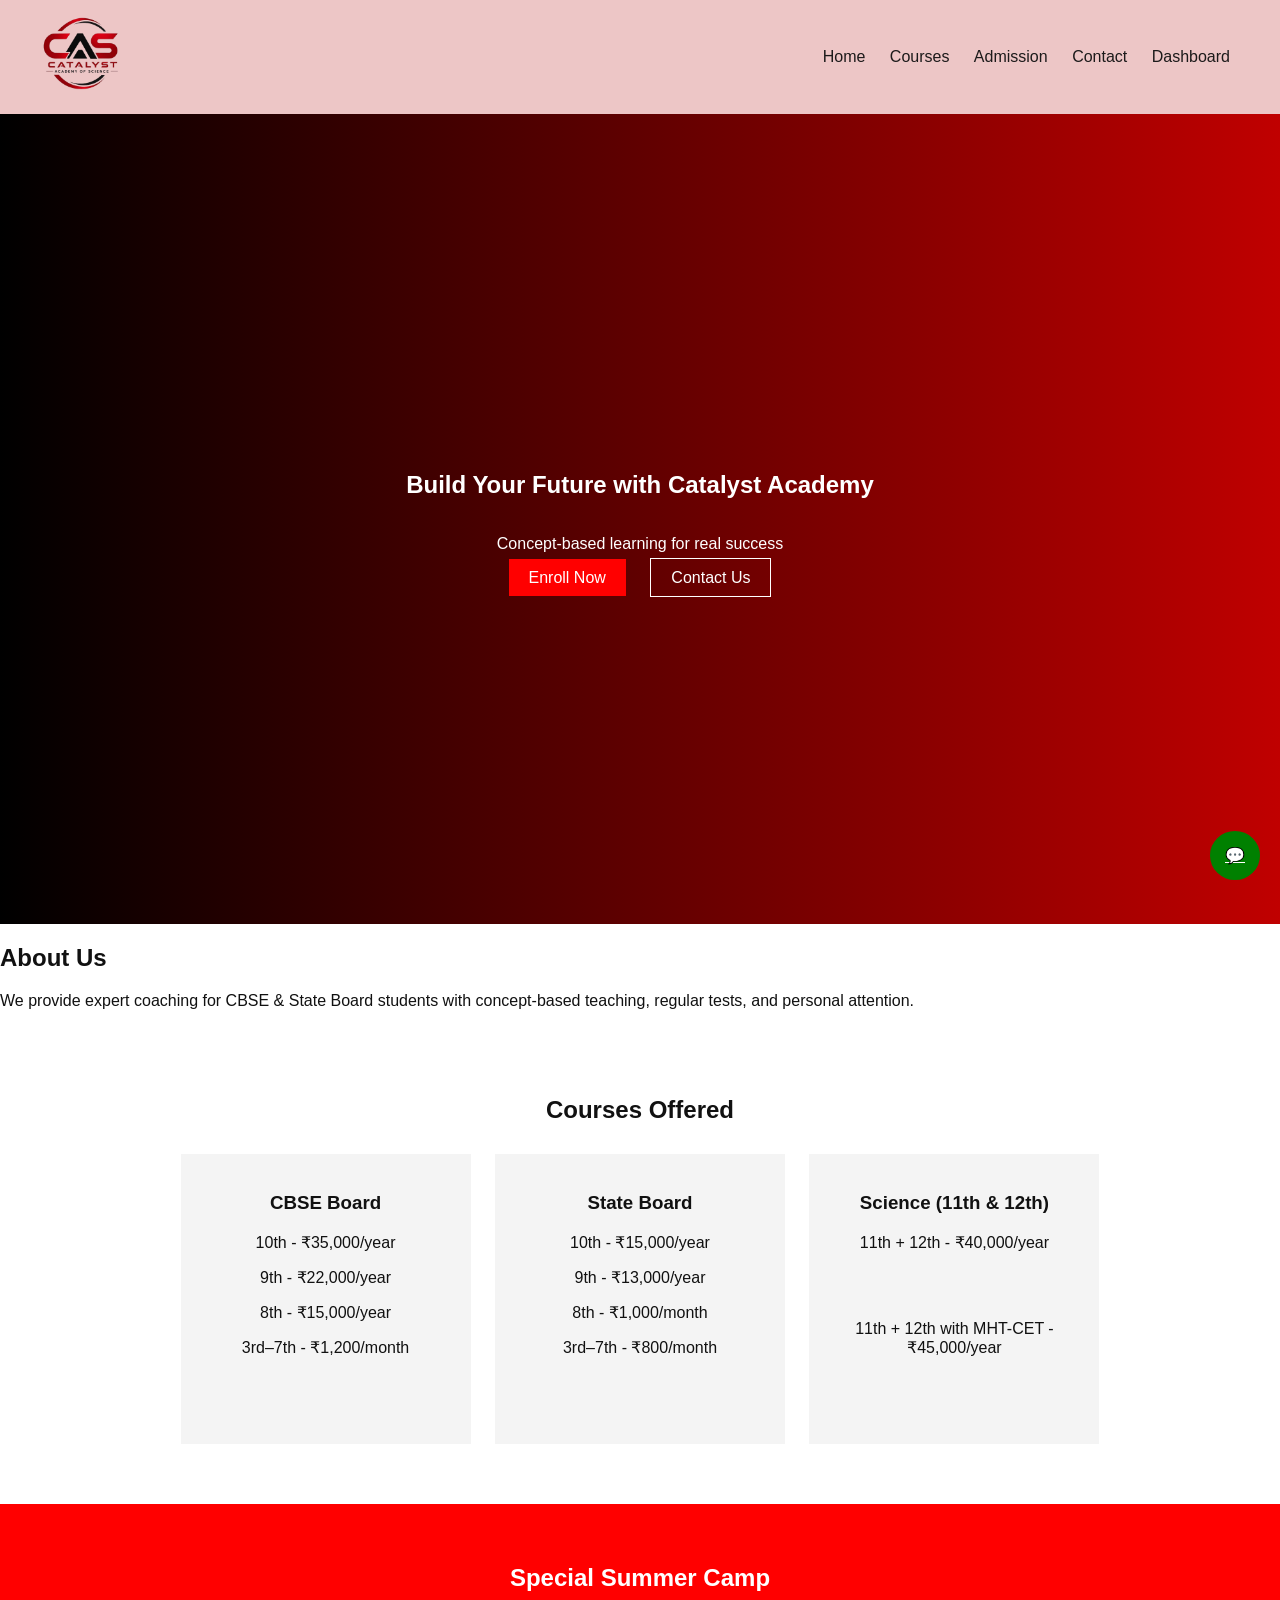
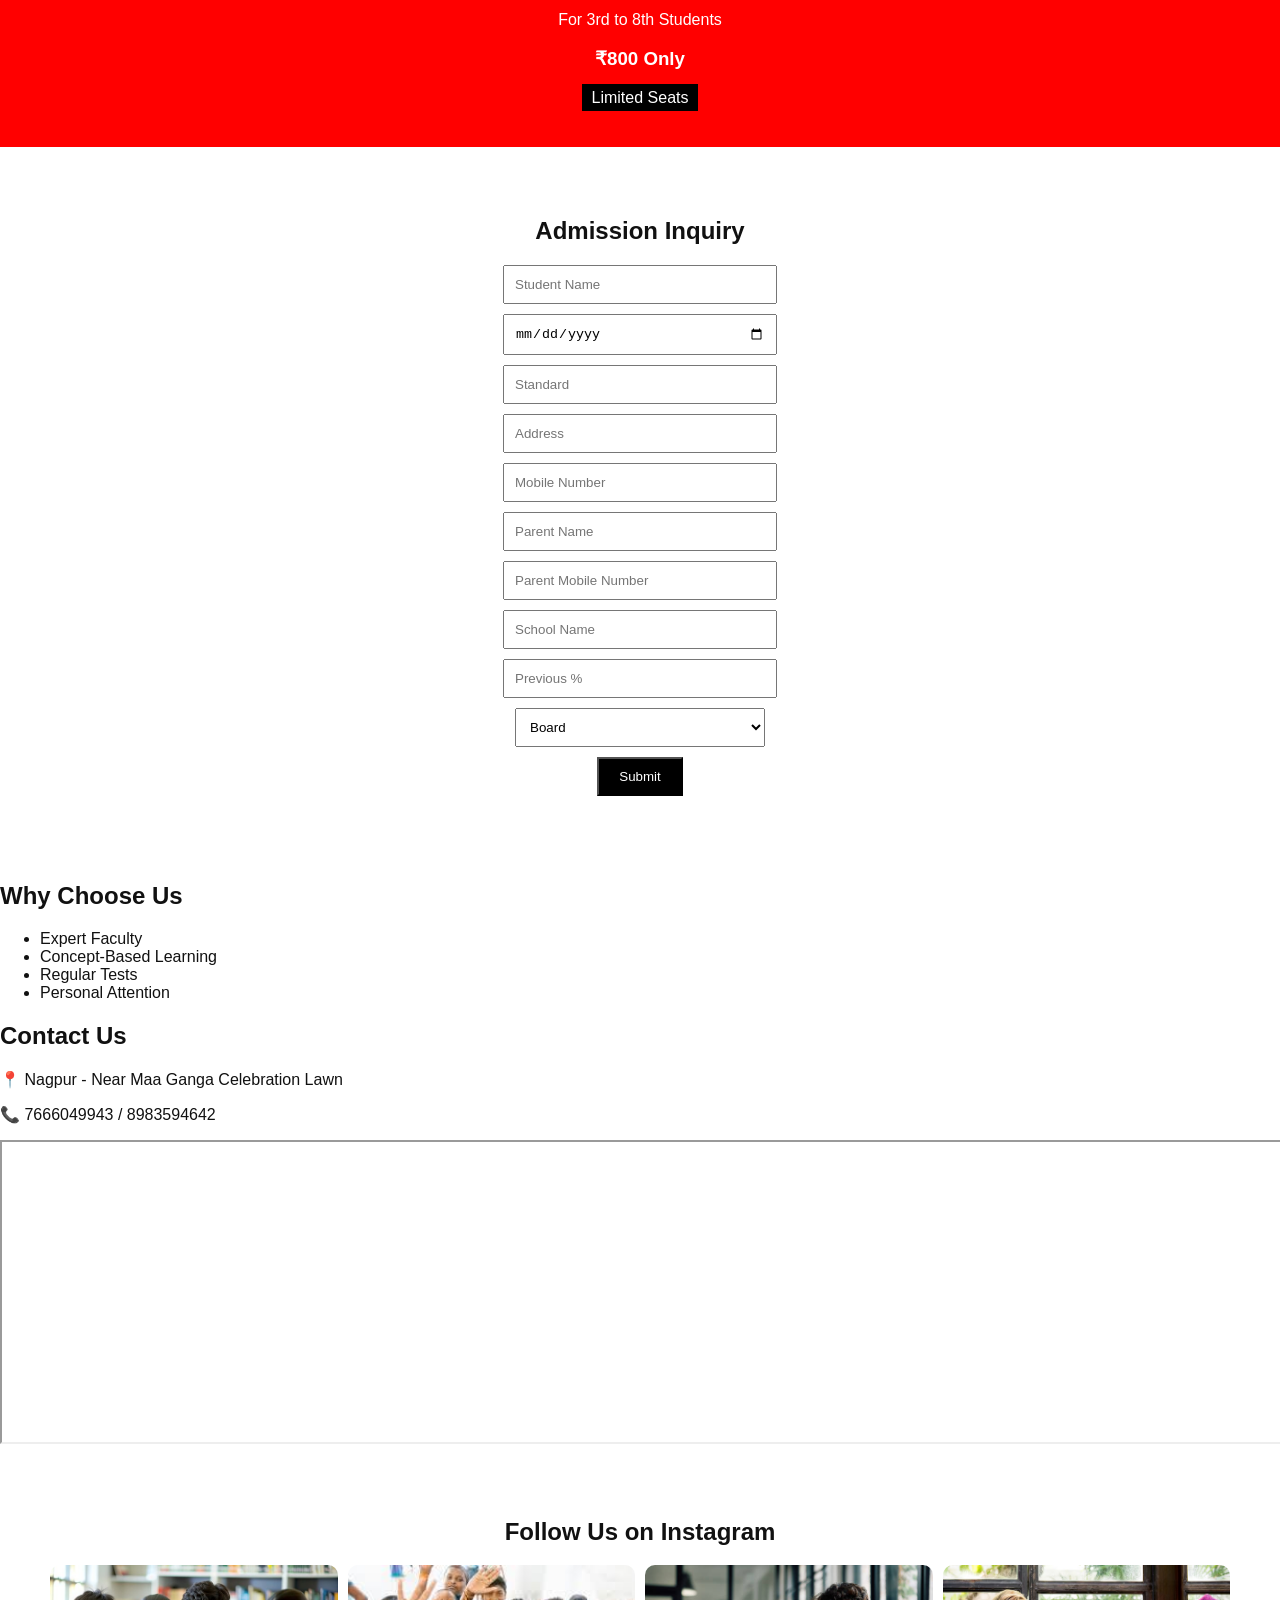
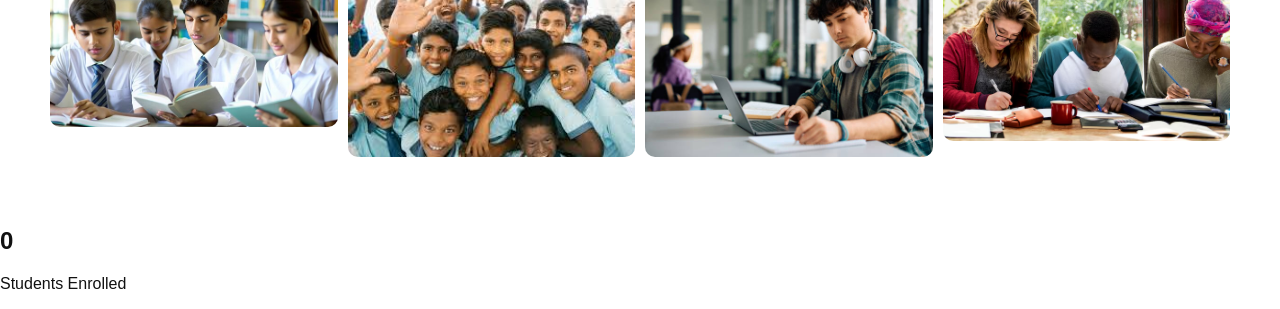
==== index.html @ f888483c "first commit" ====
<!DOCTYPE html>
<html lang="en">
<head>
<meta charset="UTF-8">
<meta name="viewport" content="width=device-width, initial-scale=1.0">
<title>Catalyst Academy of Science</title>

<link rel="stylesheet" href="style.css">

<!-- AOS Animation -->
<link href="https://unpkg.com/aos@2.3.1/dist/aos.css" rel="stylesheet">
<script src="https://cdnjs.cloudflare.com/ajax/libs/gsap/3.12.2/gsap.min.js"></script>
</head>

<body>

<!-- 🔥 NAVBAR -->
<header class="navbar">
  <div class="logo">
    <img src="images/WhatsApp_Image_2026-04-06_at_1.54.15_PM-removebg-preview.png" alt="CAS Logo" width="80px">
  </div>
  <nav>
    <a href="#home">Home</a>
    <a href="#courses">Courses</a>
    <a href="#form">Admission</a>
    <a href="#contact">Contact</a>
    <a href="login.html">Dashboard</a>
  </nav>
</header>

<!-- 🔥 HERO -->
<section id="home" class="hero">
  <h1>Build Your Future with Catalyst Academy</h1>
  <p>Concept-based learning for real success</p>
  <div class="btns">
    <a href="#form" class="btn">Enroll Now</a>
    <a href="#contact" class="btn outline">Contact Us</a>
  </div>
</section>

<!-- 📚 ABOUT -->
<section class="about" data-aos="fade-up">
  <h2>About Us</h2>
  <p>We provide expert coaching for CBSE & State Board students with concept-based teaching, regular tests, and personal attention.</p>
</section>

<!-- 🎓 COURSES -->
<section id="courses" class="courses">
  <h2>Courses Offered</h2>

  <div class="card">
    <h3>CBSE Board</h3>
    <p>10th - ₹35,000/year</p>
    <p>9th - ₹22,000/year</p>
    <p>8th - ₹15,000/year</p>
    <p>3rd–7th - ₹1,200/month</p>
  </div>

  <div class="card">
    <h3>State Board</h3>
    <p>10th - ₹15,000/year</p>
    <p>9th - ₹13,000/year</p>
    <p>8th - ₹1,000/month</p>
    <p>3rd–7th - ₹800/month</p>
  </div>

  <div class="card">
    <h3>Science (11th & 12th)</h3>
    <p>11th + 12th - ₹40,000/year</p>
    <br>
    <br>
    <p>11th + 12th with MHT-CET - ₹45,000/year</p>
  </div>

</section>

<!-- 🌞 SUMMER CAMP -->
<section class="summer">
  <h2>Special Summer Camp</h2>
  <p>For 3rd to 8th Students</p>
  <h3>₹800 Only</h3>
  <span class="badge">Limited Seats</span>
</section>

<!-- 📝 FORM -->
<section id="form" class="form-section">
  <h2>Admission Inquiry</h2>

  <form id="admissionForm">
    <input type="text" placeholder="Student Name" required>
    <input type="date" required>
    <input type="text" placeholder="Standard">
    <input type="text" placeholder="Address">
    <input type="number" placeholder="Mobile Number" required>
    <input type="text" placeholder="Parent Name">
    <input type="number" placeholder="Parent Mobile Number">
    <input type="text" placeholder="School Name">
    <input type="text" placeholder="Previous %">
    
    <select>
      <option>Board</option>
      <option>CBSE</option>
      <option>State</option>
    </select>

    <button type="submit">Submit</button>
  </form>

  <p id="successMsg"></p>
</section>

<!-- ⭐ WHY US -->
<section class="why">
  <h2>Why Choose Us</h2>
  <ul>
    <li>Expert Faculty</li>
    <li>Concept-Based Learning</li>
    <li>Regular Tests</li>
    <li>Personal Attention</li>
  </ul>
</section>

<!-- 📞 CONTACT -->
<section id="contact" class="contact">
  <h2>Contact Us</h2>
  <p>📍 Nagpur - Near Maa Ganga Celebration Lawn</p>
  <p>📞 7666049943 / 8983594642</p>

  <iframe src="https://maps.google.com/maps?q=Nagpur&t=&z=13&ie=UTF8&iwloc=&output=embed"></iframe>
</section>

<!-- WhatsApp Button -->
<a href="https://wa.me/917666049943" class="whatsapp">💬</a>

<script src="script.js"></script>
<script src="https://unpkg.com/aos@2.3.1/dist/aos.js"></script>
<script>AOS.init();</script>

<section class="instagram">
  <h2>Follow Us on Instagram</h2>

  <div class="insta-grid">
    <img src="images/360_F_928531048_45ay4GSNYJuTLIHKtuR255O9ndjsHg5x.jpg" />
    <img src="images/download.jpg" />
    <img src="images/istockphoto-2105091005-612x612.jpg" />
    <img src="images/friends-people-group-teamwork-diversity_53876-31488.avif" />
  </div>
</section>

<h2 class="counter" data-target="500">0</h2>
<p>Students Enrolled</p>

</body>
</html>
---- style.css ----
body {
  margin: 0;
  font-family: Arial;
  background: #fff;
  color: #111;
}

.navbar {
  display: flex;
  justify-content: space-between;
  padding: 15px 40px;
  background: #edc6c6;
  color: white;
  position: sticky;
  top: 0;
  align-items: center;
}

.navbar a {
  color: rgb(28, 26, 26);
  margin: 0 10px;
  text-decoration: none;
}

.hero {
  height: 90vh;
  background: linear-gradient(to right, #000, #c00000);
  color: white;
  display: flex;
  flex-direction: column;
  justify-content: center;
  align-items: center;
}

.btn {
  background: red;
  padding: 10px 20px;
  color: white;
  margin: 10px;
  text-decoration: none;
}

.btn.outline {
  border: 1px solid white;
  background: transparent;
}

.courses {
  padding: 50px;
  text-align: center;
}

.card {
  background: #f4f4f4;
  padding: 20px;
  margin: 10px;
  display: inline-block;
  width: 250px;
  height: 250px;
}
.card:hover {
    background-color: #f93a3a;
}

.summer {
  background: red;
  color: white;
  text-align: center;
  padding: 40px;
}

.badge {
  background: black;
  padding: 5px 10px;
}

.form-section {
  padding: 50px;
  text-align: center;
}

form input, select {
  display: block;
  margin: 10px auto;
  padding: 10px;
  width: 250px;
}

button {
  background: black;
  color: white;
  padding: 10px 20px;
}

.contact iframe {
  width: 100%;
  height: 300px;
}

.whatsapp {
  position: fixed;
  bottom: 20px;
  right: 20px;
  background: green;
  padding: 15px;
  color: white;
  border-radius: 50%;
}



/* Dashboard */

.dashboard {
  padding: 40px;
  text-align: center;
}

.dash-cards {
  display: flex;
  justify-content: center;
  gap: 20px;
}

.dash-cards .card {
  background: #111;
  color: white;
  padding: 20px;
  border-radius: 10px;
}


.instagram {
  padding: 50px;
  text-align: center;
}

.insta-grid {
  display: grid;
  grid-template-columns: repeat(auto-fit, minmax(150px, 1fr));
  gap: 10px;
}

.insta-grid img {
  width: 100%;
  border-radius: 10px;
  transition: 0.3s;
}

.insta-grid img:hover {
  transform: scale(1.05);
}









/* Login Page */
.login-box {
  width: 300px;
  margin: 100px auto;
  padding: 30px;
  background: #111;
  color: white;
  text-align: center;
  border-radius: 10px;
}

.login-box input {
  width: 90%;
  margin: 10px 0;
  padding: 10px;
}

.login-box button {
  background: red;
  color: white;
  padding: 10px;
  border: none;
  width: 100%;
}
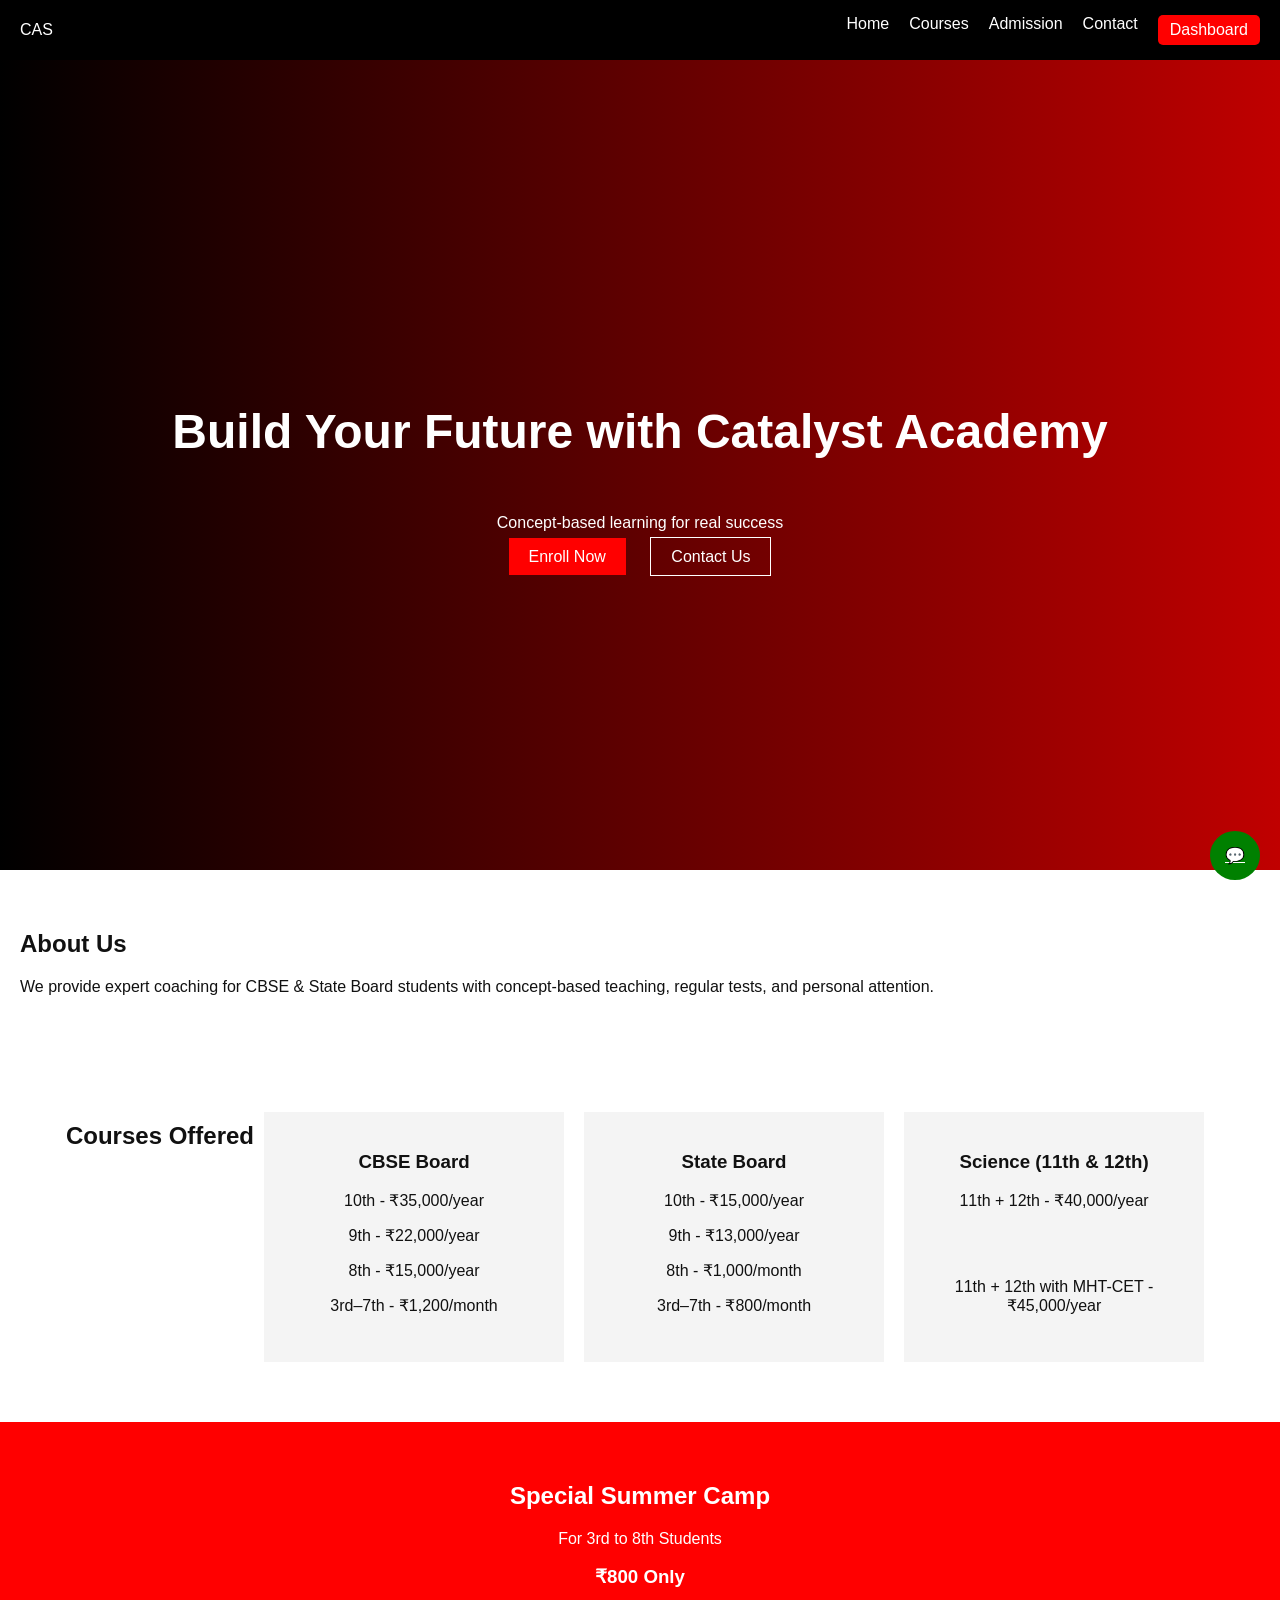
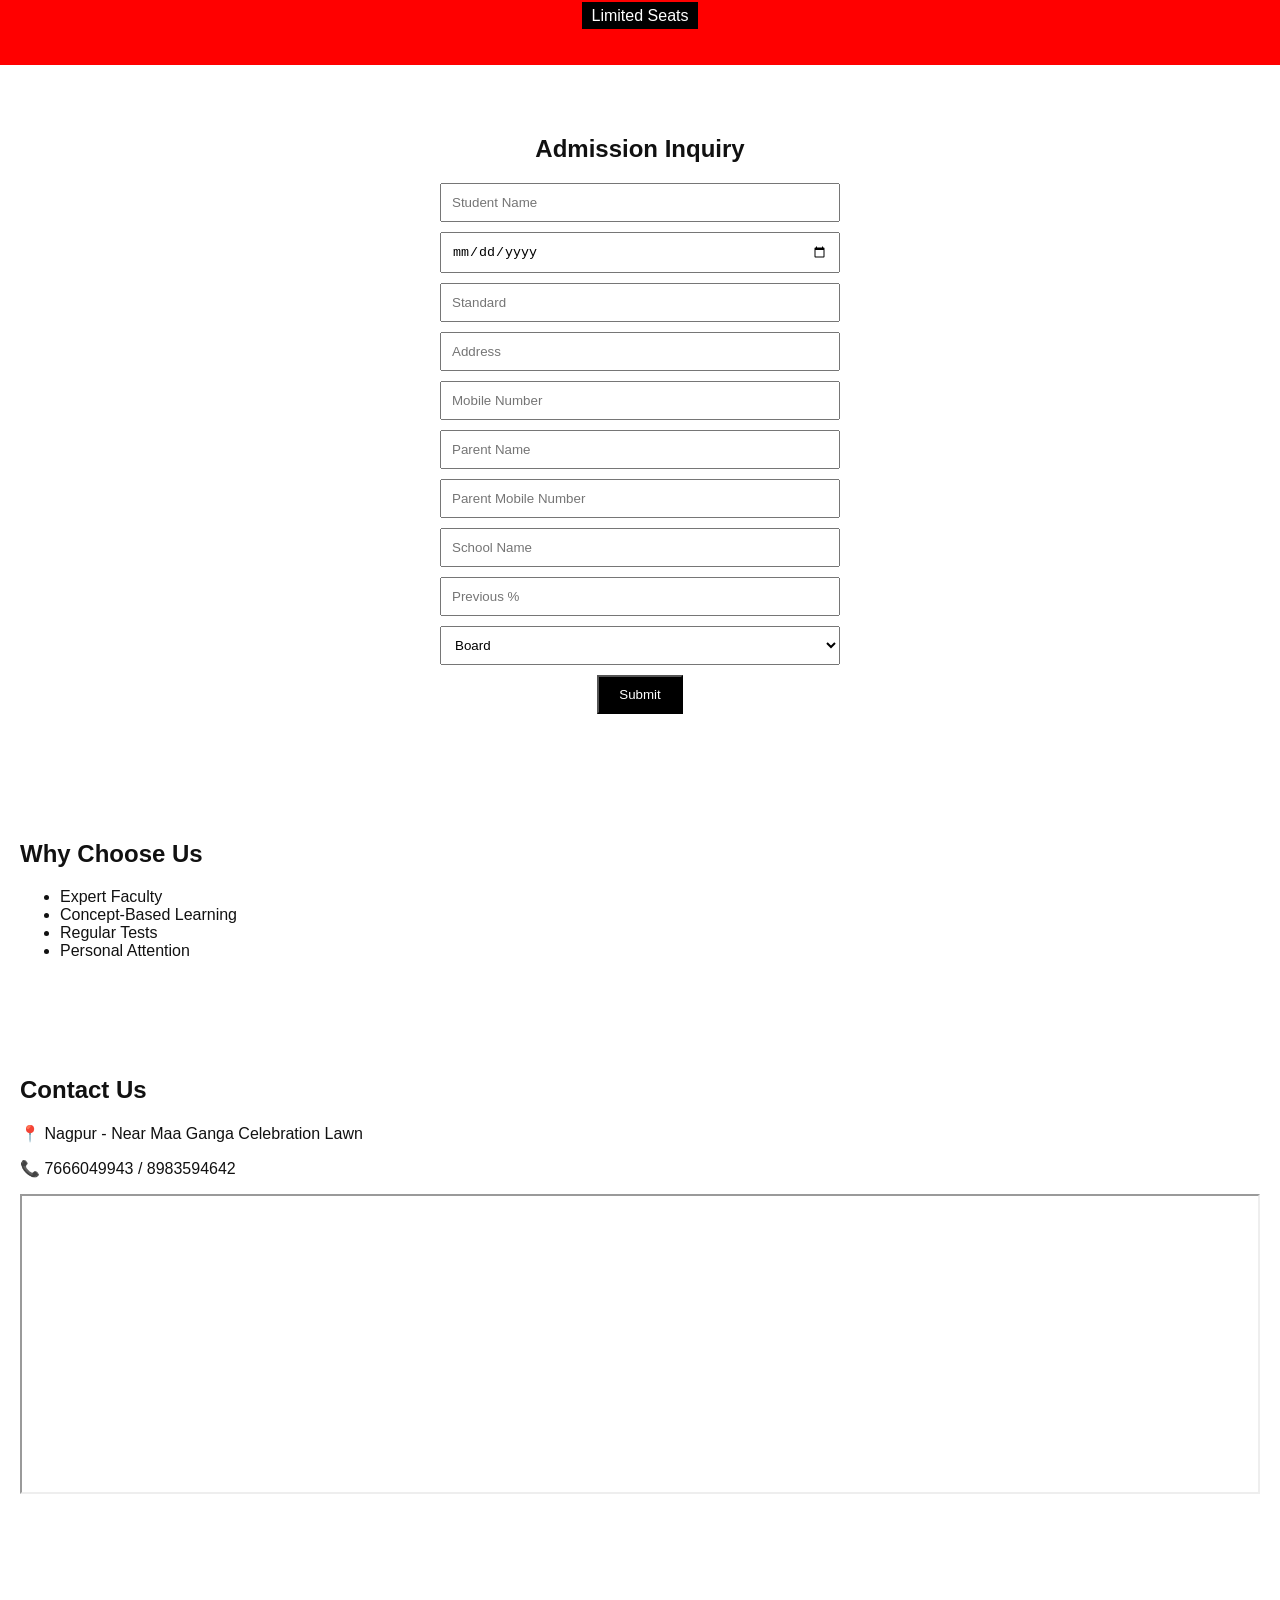
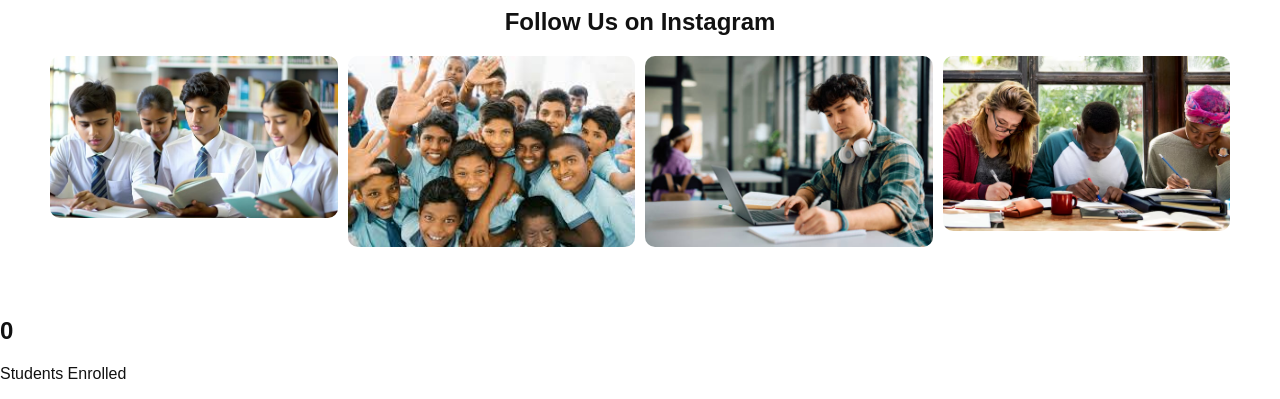
==== commit 4cc2eb55: "second commit" ====
--- a/index.html
+++ b/index.html
@@ -16,15 +16,16 @@
 
 <!-- 🔥 NAVBAR -->
 <header class="navbar">
-  <div class="logo">
-    <img src="images/WhatsApp_Image_2026-04-06_at_1.54.15_PM-removebg-preview.png" alt="CAS Logo" width="80px">
-  </div>
-  <nav>
+  <div class="logo">CAS</div>
+
+  <div class="menu-toggle" onclick="toggleMenu()">☰</div>
+
+  <nav id="navMenu">
     <a href="#home">Home</a>
     <a href="#courses">Courses</a>
     <a href="#form">Admission</a>
     <a href="#contact">Contact</a>
-    <a href="login.html">Dashboard</a>
+    <a href="login.html" class="dashboard-btn">Dashboard</a>
   </nav>
 </header>
 
--- a/style.css
+++ b/style.css
@@ -8,18 +8,63 @@
 .navbar {
   display: flex;
   justify-content: space-between;
-  padding: 15px 40px;
-  background: #edc6c6;
+  align-items: center;
+  padding: 15px 20px;
+  background: #000;
   color: white;
   position: sticky;
   top: 0;
-  align-items: center;
+  z-index: 1000;
+}
+
+.navbar nav {
+  display: flex;
+  gap: 20px;
 }
 
 .navbar a {
-  color: rgb(28, 26, 26);
-  margin: 0 10px;
+  color: white;
   text-decoration: none;
+}
+
+.dashboard-btn {
+  background: red;
+  padding: 6px 12px;
+  border-radius: 5px;
+}
+
+/* Hamburger hidden on desktop */
+.menu-toggle {
+  display: none;
+  font-size: 24px;
+  cursor: pointer;
+}
+
+/* 📱 MOBILE VIEW */
+@media (max-width: 768px) {
+
+  .menu-toggle {
+    display: block;
+  }
+
+  .navbar nav {
+    position: absolute;
+    top: 60px;
+    right: 0;
+    background: black;
+    flex-direction: column;
+    width: 200px;
+    display: none;
+    padding: 20px;
+  }
+
+  .navbar nav a {
+    margin: 10px 0;
+  }
+
+  .navbar nav.active {
+    display: flex;
+  }
 }
 
 .hero {
@@ -182,4 +227,66 @@
   padding: 10px;
   border: none;
   width: 100%;
+}
+
+
+/* Responsive Website */
+/* Universal Fix */
+* {
+  box-sizing: border-box;
+}
+
+img {
+  max-width: 100%;
+}
+
+/* HERO */
+.hero h1 {
+  font-size: 3rem;
+  text-align: center;
+}
+
+@media (max-width: 768px){
+  .hero h1 {
+    font-size: 1.8rem;
+  }
+
+  .hero p {
+    font-size: 1rem;
+  }
+}
+
+/* COURSES */
+.courses {
+  display: flex;
+  flex-wrap: wrap;
+  justify-content: center;
+}
+
+.card {
+  width: 300px;
+}
+
+@media (max-width: 768px){
+  .card {
+    width: 90%;
+  }
+}
+
+/* FORM */
+form input, select {
+  width: 90%;
+  max-width: 400px;
+}
+
+
+
+body {
+  margin: 0;
+  font-family: Arial;
+}
+
+/* Add spacing for mobile */
+section {
+  padding: 40px 20px;
 }
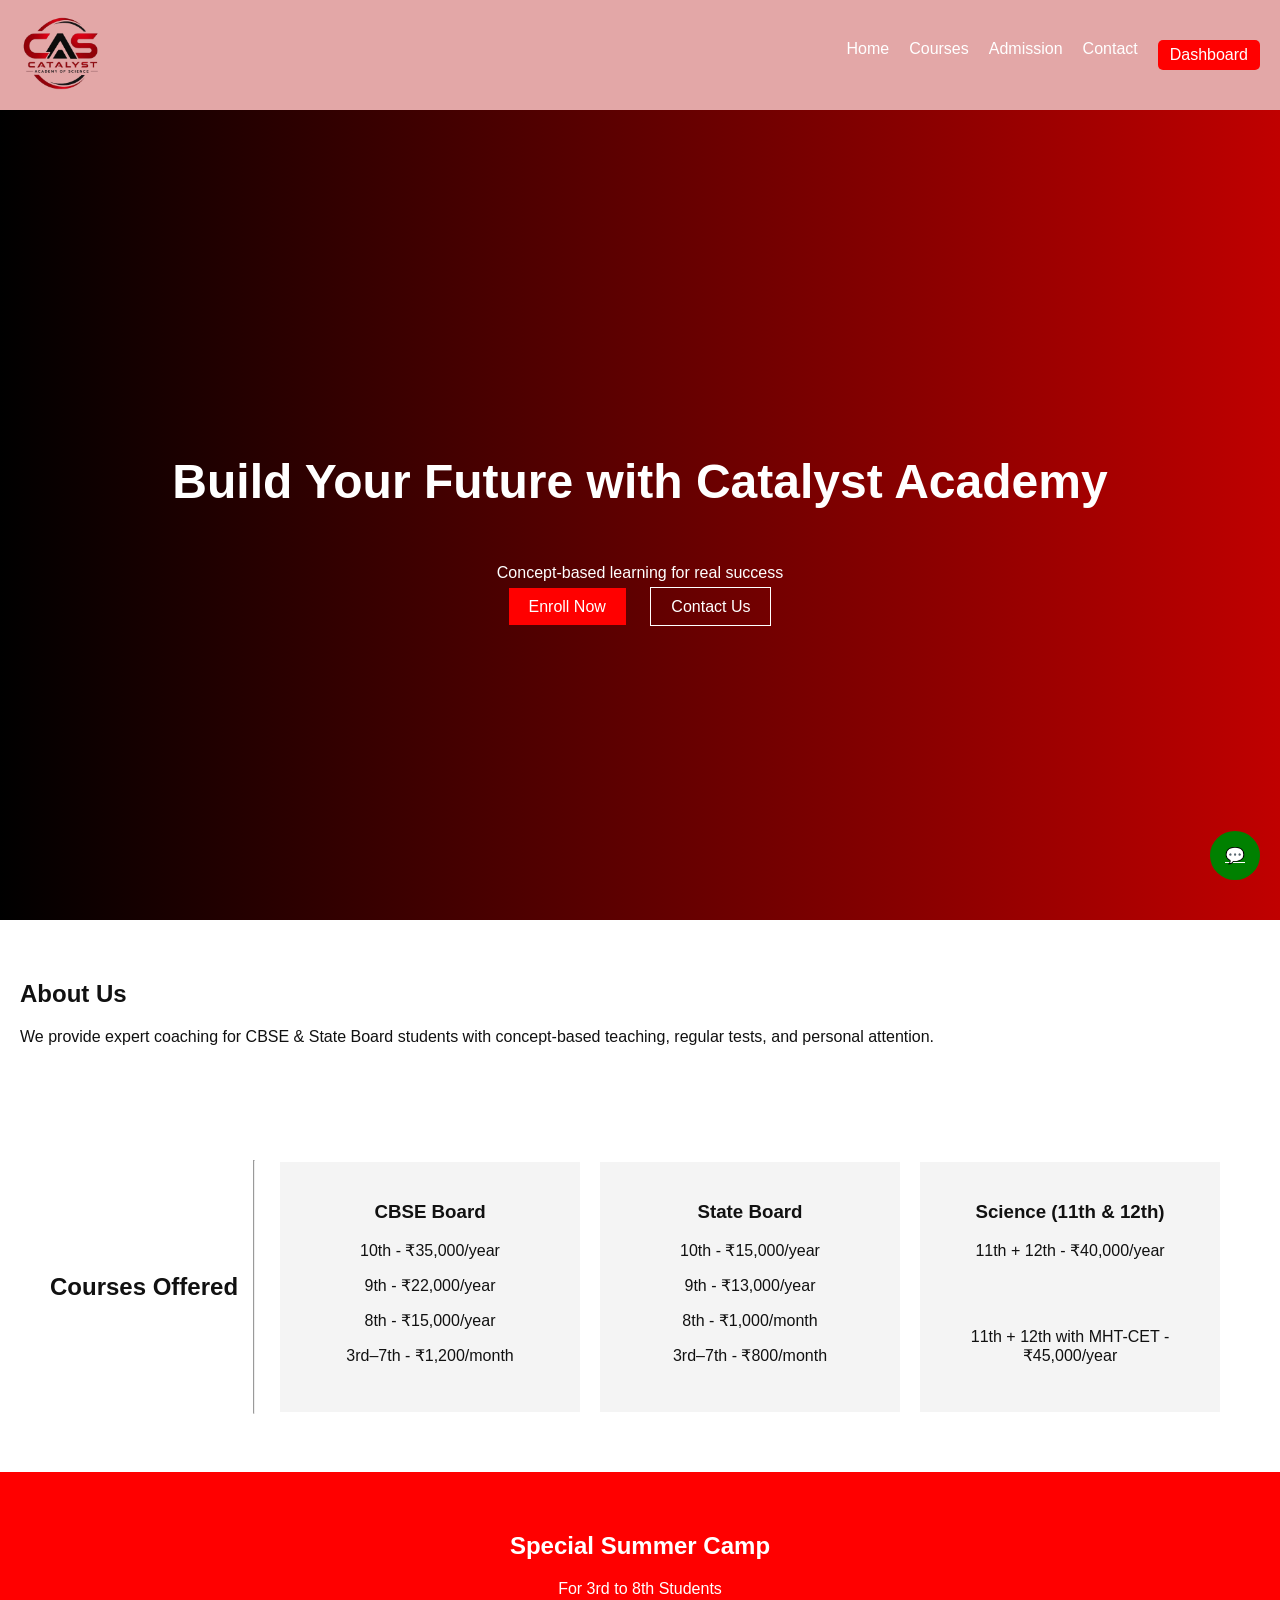
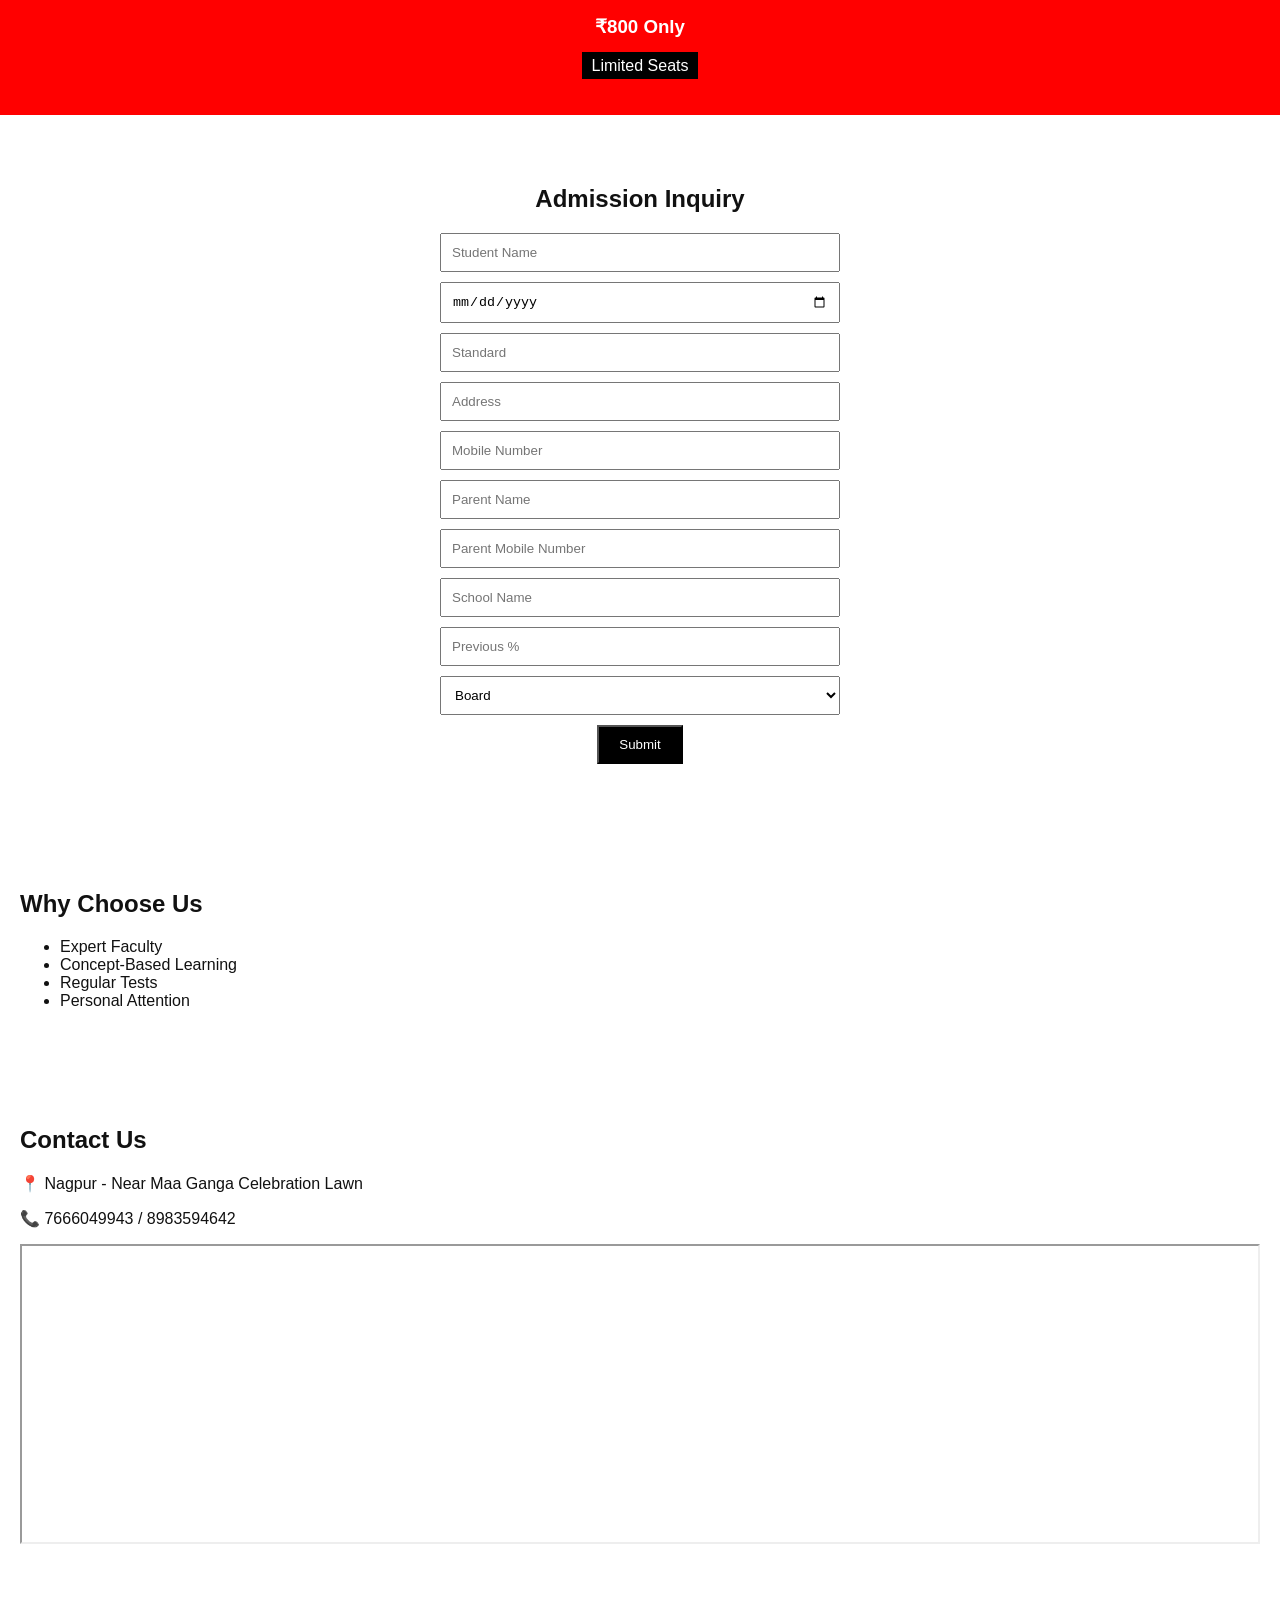
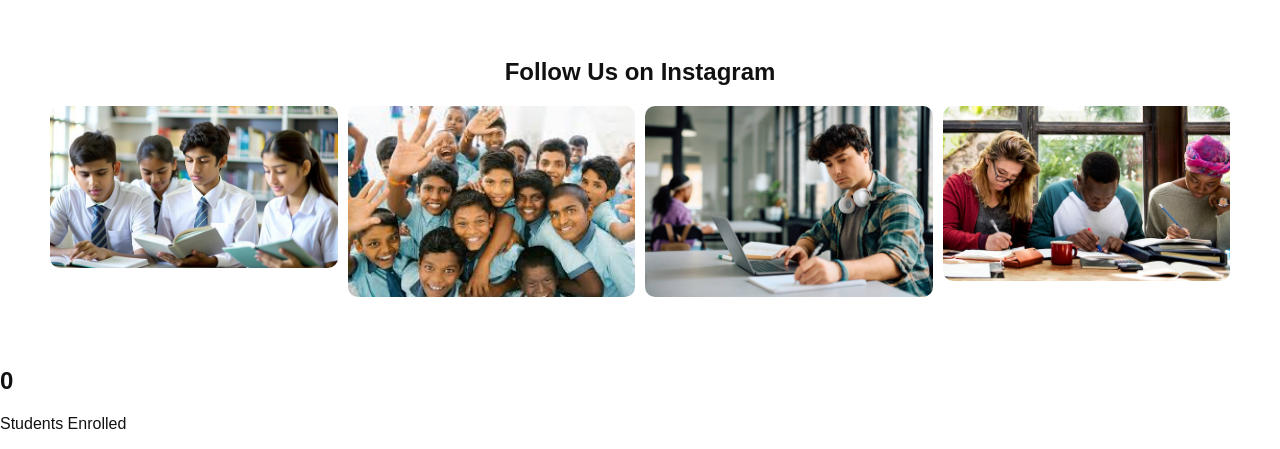
==== commit 815f291a: "third commit" ====
--- a/index.html
+++ b/index.html
@@ -16,8 +16,10 @@
 
 <!-- 🔥 NAVBAR -->
 <header class="navbar">
-  <div class="logo">CAS</div>
-
+  <div class="logo">
+  <img src="images/WhatsApp_Image_2026-04-06_at_1.54.15_PM-removebg-preview.png" alt="Catalyst Academy Logo" width="80px">
+  <!-- <span>CAS</span> -->
+</div>
   <div class="menu-toggle" onclick="toggleMenu()">☰</div>
 
   <nav id="navMenu">
@@ -47,8 +49,7 @@
 
 <!-- 🎓 COURSES -->
 <section id="courses" class="courses">
-  <h2>Courses Offered</h2>
-
+  <h2 style="align-content: center;">Courses Offered</h2><hr>
   <div class="card">
     <h3>CBSE Board</h3>
     <p>10th - ₹35,000/year</p>
--- a/style.css
+++ b/style.css
@@ -10,7 +10,7 @@
   justify-content: space-between;
   align-items: center;
   padding: 15px 20px;
-  background: #000;
+  background: #e3a7a7;
   color: white;
   position: sticky;
   top: 0;
@@ -31,6 +31,31 @@
   background: red;
   padding: 6px 12px;
   border-radius: 5px;
+}
+
+/* LOGO Section */
+.logo {
+  display: flex;
+  align-items: left;
+  gap: 10px;
+}
+
+.logo img {
+  height: 80px;
+  width: auto;
+  object-fit: contain;
+}
+
+
+/* 📱 Mobile */
+@media (max-width: 768px) {
+  .logo img {
+    height: 30px;
+  }
+
+  .logo span {
+    font-size: 16px;
+  }
 }
 
 /* Hamburger hidden on desktop */
@@ -84,10 +109,16 @@
   margin: 10px;
   text-decoration: none;
 }
+.btn:hover{
+  background: rgb(243, 111, 111);
+}
 
 .btn.outline {
   border: 1px solid white;
   background: transparent;
+}
+.btn.outline:hover{
+  background: rgb(193, 122, 122);
 }
 
 .courses {
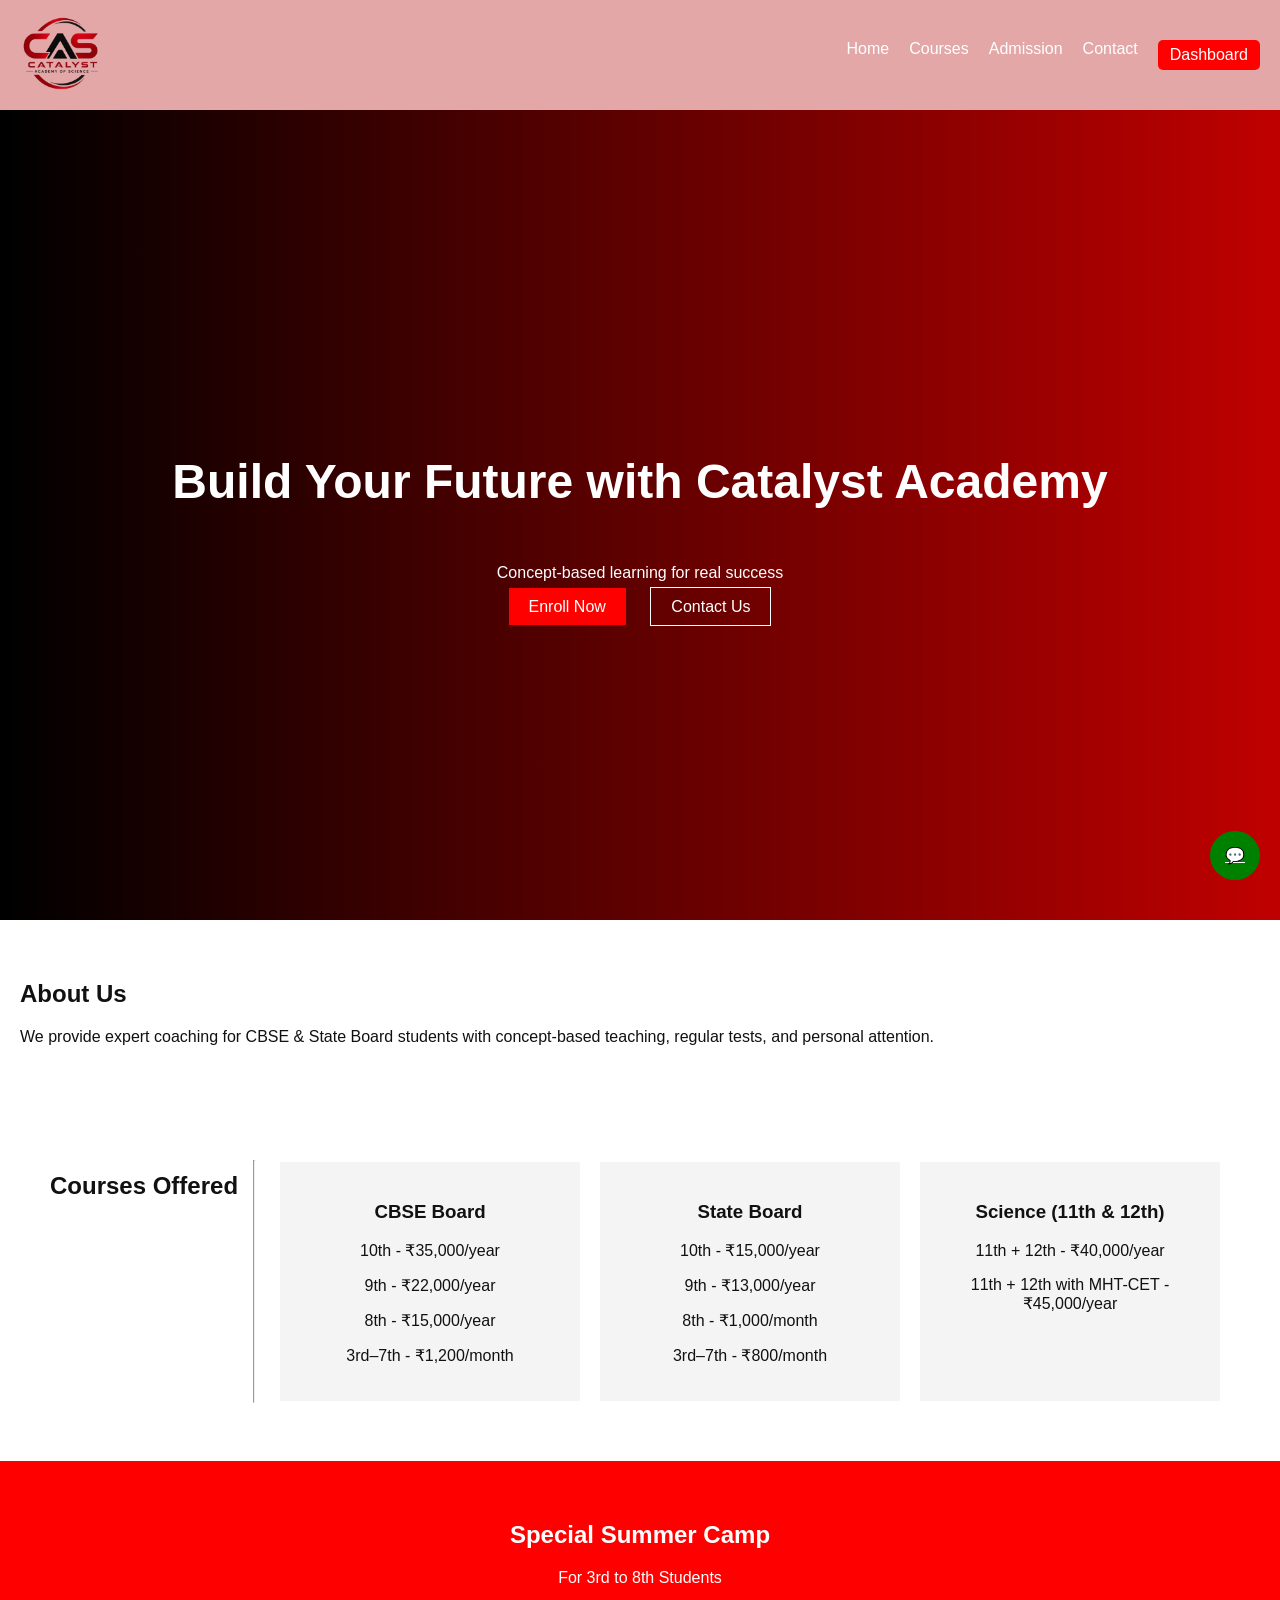
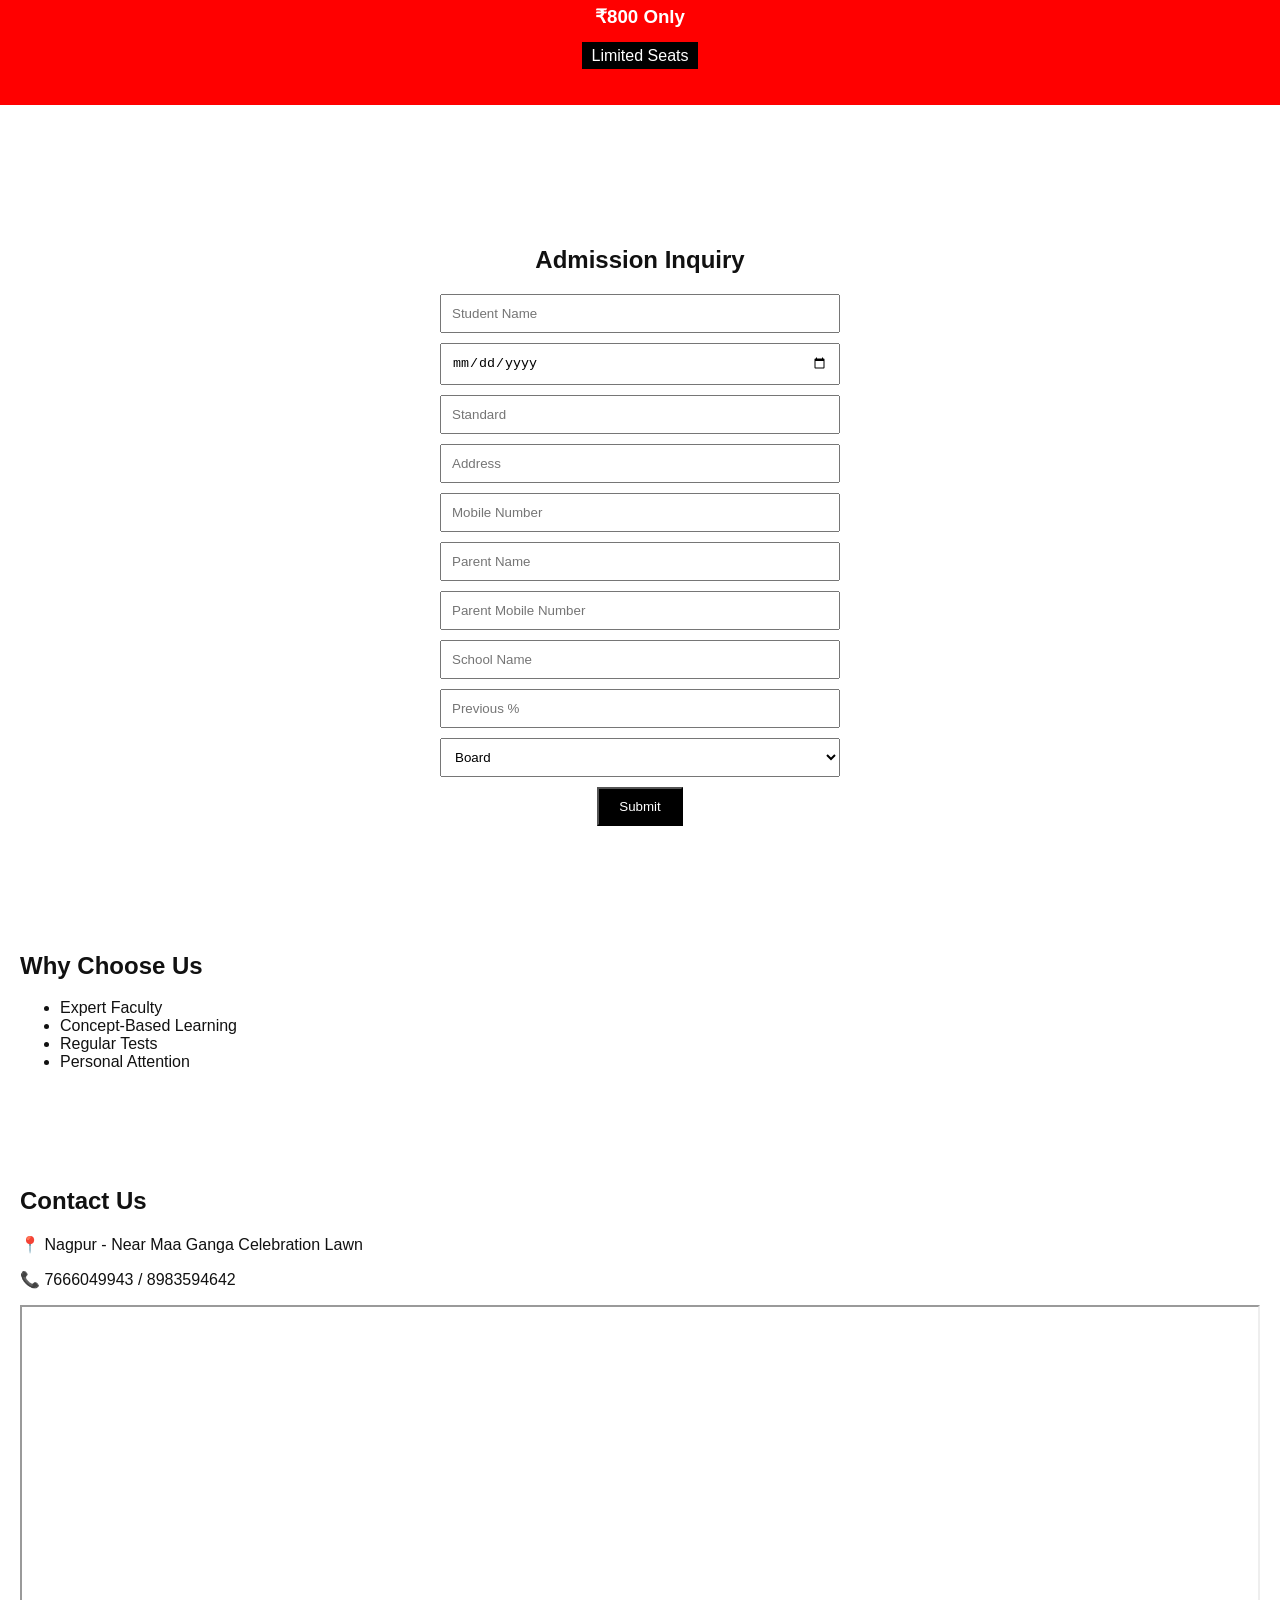
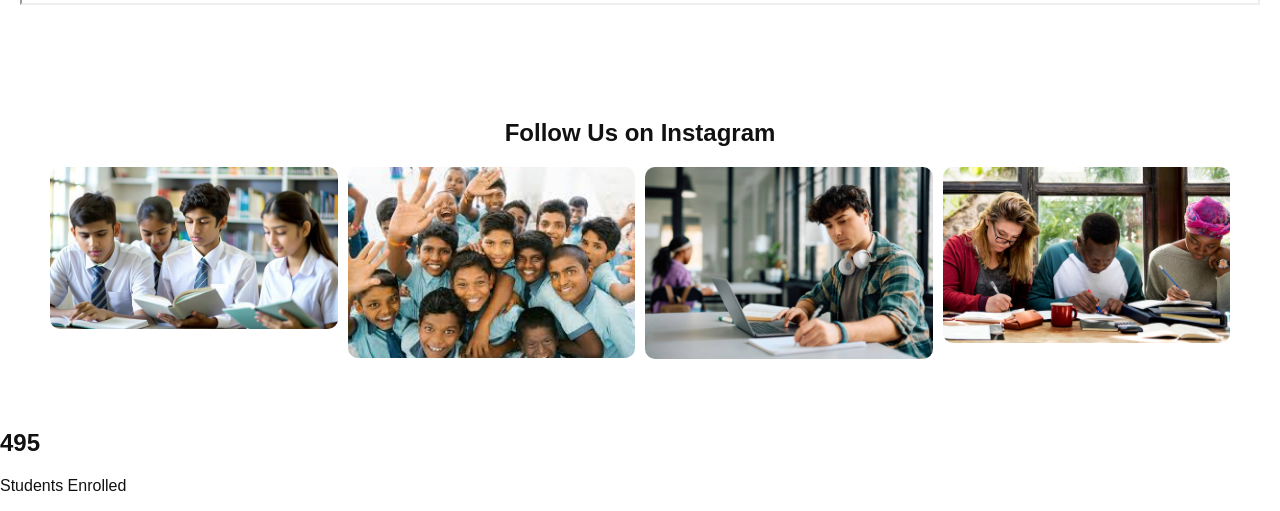
==== commit aa956ed6: "forth commit" ====
--- a/index.html
+++ b/index.html
@@ -9,6 +9,8 @@
 
 <!-- AOS Animation -->
 <link href="https://unpkg.com/aos@2.3.1/dist/aos.css" rel="stylesheet">
+
+<!-- GSAP -->
 <script src="https://cdnjs.cloudflare.com/ajax/libs/gsap/3.12.2/gsap.min.js"></script>
 </head>
 
@@ -17,9 +19,9 @@
 <!-- 🔥 NAVBAR -->
 <header class="navbar">
   <div class="logo">
-  <img src="images/WhatsApp_Image_2026-04-06_at_1.54.15_PM-removebg-preview.png" alt="Catalyst Academy Logo" width="80px">
-  <!-- <span>CAS</span> -->
-</div>
+    <img src="images/WhatsApp_Image_2026-04-06_at_1.54.15_PM-removebg-preview.png" alt="Catalyst Academy Logo" width="80px">
+  </div>
+
   <div class="menu-toggle" onclick="toggleMenu()">☰</div>
 
   <nav id="navMenu">
@@ -49,7 +51,8 @@
 
 <!-- 🎓 COURSES -->
 <section id="courses" class="courses">
-  <h2 style="align-content: center;">Courses Offered</h2><hr>
+  <h2 style="text-align: center;">Courses Offered</h2><hr>
+
   <div class="card">
     <h3>CBSE Board</h3>
     <p>10th - ₹35,000/year</p>
@@ -69,11 +72,8 @@
   <div class="card">
     <h3>Science (11th & 12th)</h3>
     <p>11th + 12th - ₹40,000/year</p>
-    <br>
-    <br>
     <p>11th + 12th with MHT-CET - ₹45,000/year</p>
   </div>
-
 </section>
 
 <!-- 🌞 SUMMER CAMP -->
@@ -86,6 +86,7 @@
 
 <!-- 📝 FORM -->
 <section id="form" class="form-section">
+  <br><br><br><br>
   <h2>Admission Inquiry</h2>
 
   <form id="admissionForm">
@@ -131,26 +132,71 @@
   <iframe src="https://maps.google.com/maps?q=Nagpur&t=&z=13&ie=UTF8&iwloc=&output=embed"></iframe>
 </section>
 
-<!-- WhatsApp Button -->
-<a href="https://wa.me/917666049943" class="whatsapp">💬</a>
-
-<script src="script.js"></script>
-<script src="https://unpkg.com/aos@2.3.1/dist/aos.js"></script>
-<script>AOS.init();</script>
-
+<!-- 📸 INSTAGRAM -->
 <section class="instagram">
   <h2>Follow Us on Instagram</h2>
 
   <div class="insta-grid">
-    <img src="images/360_F_928531048_45ay4GSNYJuTLIHKtuR255O9ndjsHg5x.jpg" />
-    <img src="images/download.jpg" />
-    <img src="images/istockphoto-2105091005-612x612.jpg" />
-    <img src="images/friends-people-group-teamwork-diversity_53876-31488.avif" />
-  </div>
-</section>
-
+    <img src="images/360_F_928531048_45ay4GSNYJuTLIHKtuR255O9ndjsHg5x.jpg">
+    <img src="images/download.jpg">
+    <img src="images/istockphoto-2105091005-612x612.jpg">
+    <img src="images/friends-people-group-teamwork-diversity_53876-31488.avif">
+  </div>
+</section>
+
+<!-- 🔢 COUNTER -->
 <h2 class="counter" data-target="500">0</h2>
 <p>Students Enrolled</p>
 
+<!-- WhatsApp -->
+<a href="https://wa.me/917666049943" class="whatsapp">💬</a>
+
+<!-- JS -->
+<script src="script.js"></script>
+
+<!-- AOS -->
+<script src="https://unpkg.com/aos@2.3.1/dist/aos.js"></script>
+
+<script>
+AOS.init();
+
+/* ✅ FIX: toggleMenu */
+function toggleMenu(){
+  document.getElementById("navMenu").classList.toggle("active");
+}
+
+/* ✅ FIX: Form */
+document.getElementById("admissionForm").addEventListener("submit", function(e){
+  e.preventDefault();
+  document.getElementById("successMsg").innerText = "✅ Form Submitted Successfully!";
+});
+
+/* ✅ FIX: Counter */
+document.querySelectorAll(".counter").forEach(counter => {
+  counter.innerText = "0";
+
+  const update = () => {
+    const target = +counter.getAttribute("data-target");
+    const count = +counter.innerText;
+    const inc = target / 100;
+
+    if(count < target){
+      counter.innerText = Math.ceil(count + inc);
+      setTimeout(update, 20);
+    } else {
+      counter.innerText = target;
+    }
+  };
+
+  update();
+});
+
+/* ✅ FIX: GSAP safe run */
+window.onload = function(){
+  gsap.from(".hero h1", {y:-50, opacity:0, duration:1});
+  gsap.from(".hero p", {opacity:0, delay:0.5, duration:1});
+};
+</script>
+
 </body>
 </html>
--- a/style.css
+++ b/style.css
@@ -1,3 +1,4 @@
+/* ✅ FIXED BODY (removed duplicate) */
 body {
   margin: 0;
   font-family: Arial;
@@ -5,6 +6,7 @@
   color: #111;
 }
 
+/* NAVBAR */
 .navbar {
   display: flex;
   justify-content: space-between;
@@ -33,10 +35,10 @@
   border-radius: 5px;
 }
 
-/* LOGO Section */
+/* ✅ FIXED LOGO */
 .logo {
   display: flex;
-  align-items: left;
+  align-items: center; /* fixed */
   gap: 10px;
 }
 
@@ -46,26 +48,21 @@
   object-fit: contain;
 }
 
-
-/* 📱 Mobile */
+/* MOBILE LOGO */
 @media (max-width: 768px) {
   .logo img {
     height: 30px;
   }
-
-  .logo span {
-    font-size: 16px;
-  }
-}
-
-/* Hamburger hidden on desktop */
+}
+
+/* TOGGLE */
 .menu-toggle {
   display: none;
   font-size: 24px;
   cursor: pointer;
 }
 
-/* 📱 MOBILE VIEW */
+/* ✅ FIXED MOBILE NAVBAR */
 @media (max-width: 768px) {
 
   .menu-toggle {
@@ -79,8 +76,15 @@
     background: black;
     flex-direction: column;
     width: 200px;
-    display: none;
     padding: 20px;
+
+    /* 🔥 FIX: use transform instead of display */
+    transform: translateX(100%);
+    opacity: 0;
+    visibility: hidden;
+
+    transition: 0.3s ease;
+    z-index: 999;
   }
 
   .navbar nav a {
@@ -88,10 +92,13 @@
   }
 
   .navbar nav.active {
-    display: flex;
-  }
-}
-
+    transform: translateX(0);
+    opacity: 1;
+    visibility: visible;
+  }
+}
+
+/* HERO */
 .hero {
   height: 90vh;
   background: linear-gradient(to right, #000, #c00000);
@@ -102,6 +109,22 @@
   align-items: center;
 }
 
+.hero h1 {
+  font-size: 3rem;
+  text-align: center;
+}
+
+@media (max-width: 768px){
+  .hero h1 {
+    font-size: 1.8rem;
+  }
+
+  .hero p {
+    font-size: 1rem;
+  }
+}
+
+/* BUTTON */
 .btn {
   background: red;
   padding: 10px 20px;
@@ -109,6 +132,7 @@
   margin: 10px;
   text-decoration: none;
 }
+
 .btn:hover{
   background: rgb(243, 111, 111);
 }
@@ -117,27 +141,39 @@
   border: 1px solid white;
   background: transparent;
 }
+
 .btn.outline:hover{
   background: rgb(193, 122, 122);
 }
 
+/* COURSES */
 .courses {
   padding: 50px;
   text-align: center;
-}
-
+  display: flex;
+  flex-wrap: wrap;
+  justify-content: center;
+}
+
+/* ✅ FIXED CARD (single definition) */
 .card {
   background: #f4f4f4;
   padding: 20px;
   margin: 10px;
-  display: inline-block;
-  width: 250px;
-  height: 250px;
-}
+  width: 300px;
+}
+
 .card:hover {
-    background-color: #f93a3a;
-}
-
+  background-color: #f93a3a;
+}
+
+@media (max-width: 768px){
+  .card {
+    width: 90%;
+  }
+}
+
+/* SUMMER */
 .summer {
   background: red;
   color: white;
@@ -150,6 +186,7 @@
   padding: 5px 10px;
 }
 
+/* FORM */
 .form-section {
   padding: 50px;
   text-align: center;
@@ -159,20 +196,24 @@
   display: block;
   margin: 10px auto;
   padding: 10px;
-  width: 250px;
-}
-
+  width: 90%;
+  max-width: 400px;
+}
+
+/* BUTTON */
 button {
   background: black;
   color: white;
   padding: 10px 20px;
 }
 
+/* CONTACT */
 .contact iframe {
   width: 100%;
   height: 300px;
 }
 
+/* WHATSAPP */
 .whatsapp {
   position: fixed;
   bottom: 20px;
@@ -183,10 +224,7 @@
   border-radius: 50%;
 }
 
-
-
-/* Dashboard */
-
+/* DASHBOARD */
 .dashboard {
   padding: 40px;
   text-align: center;
@@ -196,16 +234,16 @@
   display: flex;
   justify-content: center;
   gap: 20px;
+  flex-wrap: wrap;
 }
 
 .dash-cards .card {
   background: #111;
   color: white;
-  padding: 20px;
   border-radius: 10px;
 }
 
-
+/* INSTAGRAM */
 .instagram {
   padding: 50px;
   text-align: center;
@@ -227,15 +265,7 @@
   transform: scale(1.05);
 }
 
-
-
-
-
-
-
-
-
-/* Login Page */
+/* LOGIN */
 .login-box {
   width: 300px;
   margin: 100px auto;
@@ -260,9 +290,7 @@
   width: 100%;
 }
 
-
-/* Responsive Website */
-/* Universal Fix */
+/* GLOBAL */
 * {
   box-sizing: border-box;
 }
@@ -271,53 +299,7 @@
   max-width: 100%;
 }
 
-/* HERO */
-.hero h1 {
-  font-size: 3rem;
-  text-align: center;
-}
-
-@media (max-width: 768px){
-  .hero h1 {
-    font-size: 1.8rem;
-  }
-
-  .hero p {
-    font-size: 1rem;
-  }
-}
-
-/* COURSES */
-.courses {
-  display: flex;
-  flex-wrap: wrap;
-  justify-content: center;
-}
-
-.card {
-  width: 300px;
-}
-
-@media (max-width: 768px){
-  .card {
-    width: 90%;
-  }
-}
-
-/* FORM */
-form input, select {
-  width: 90%;
-  max-width: 400px;
-}
-
-
-
-body {
-  margin: 0;
-  font-family: Arial;
-}
-
-/* Add spacing for mobile */
+/* SECTION SPACING */
 section {
   padding: 40px 20px;
 }
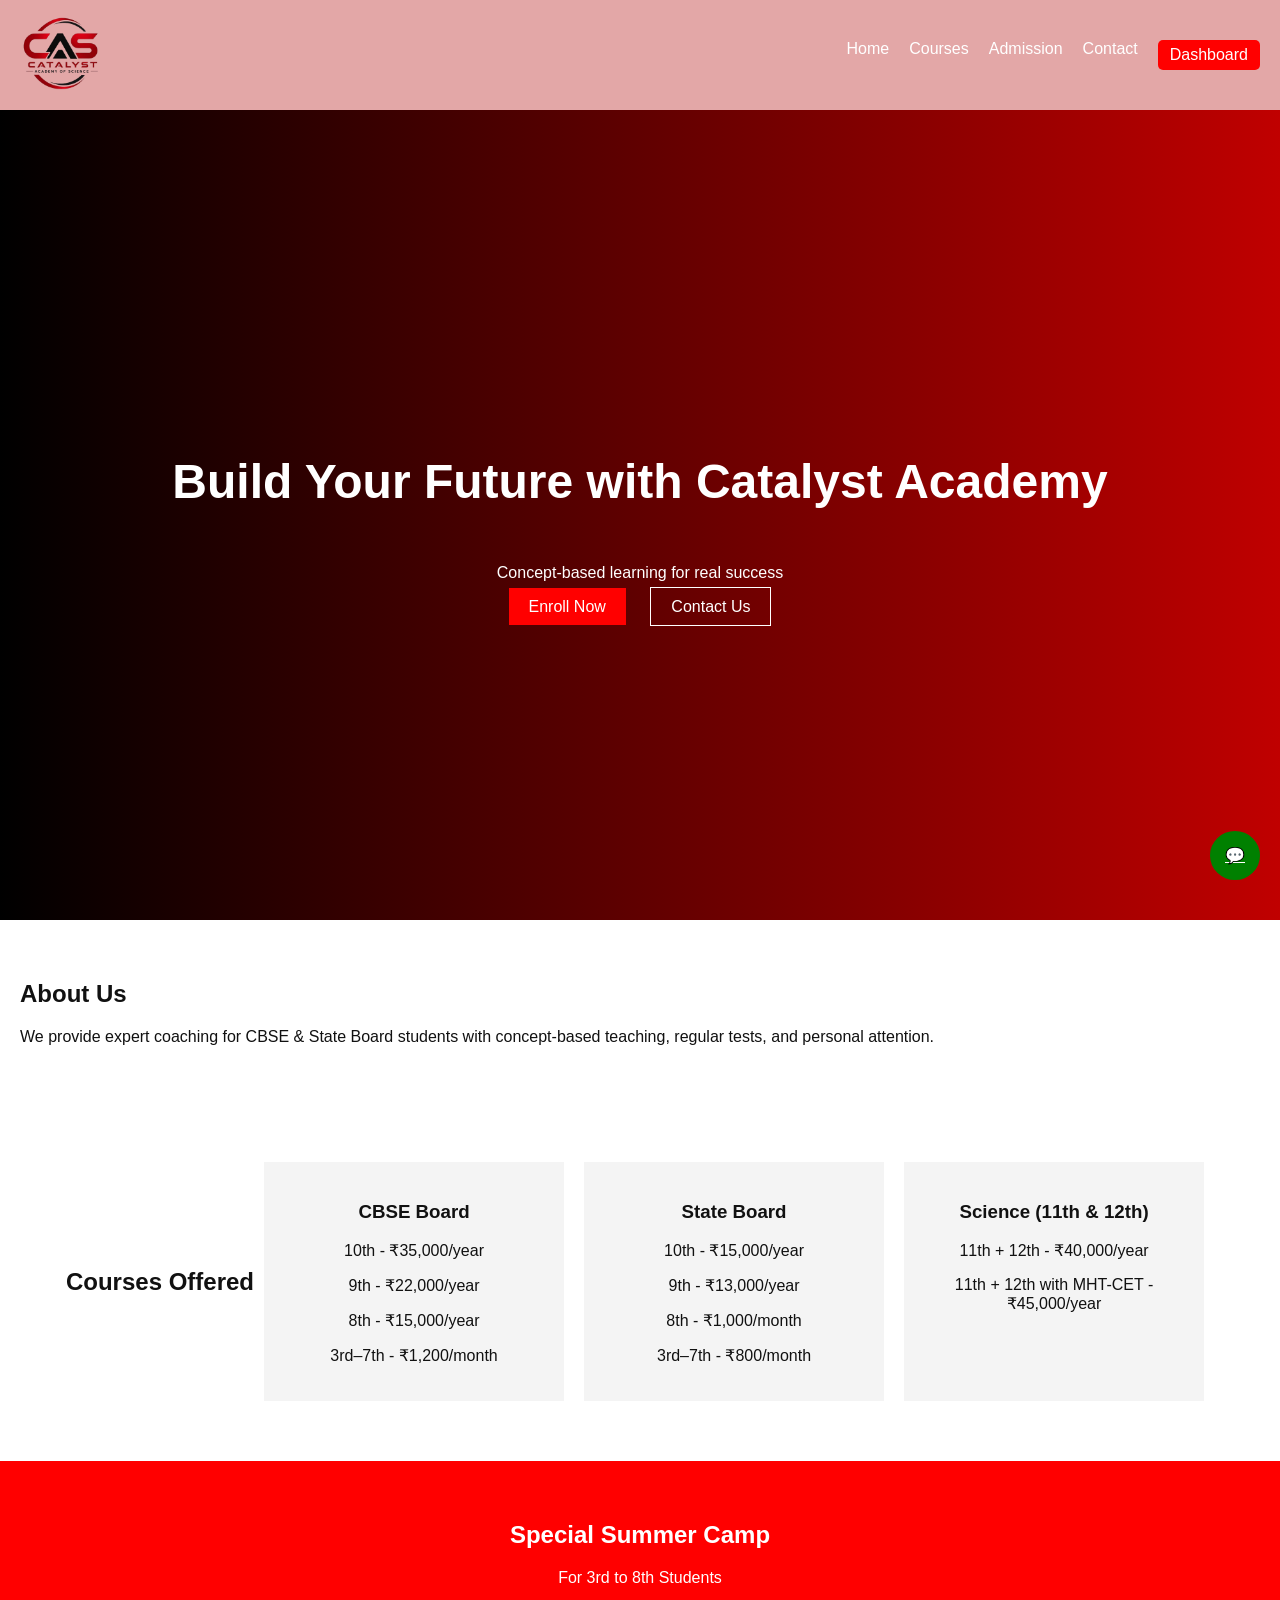
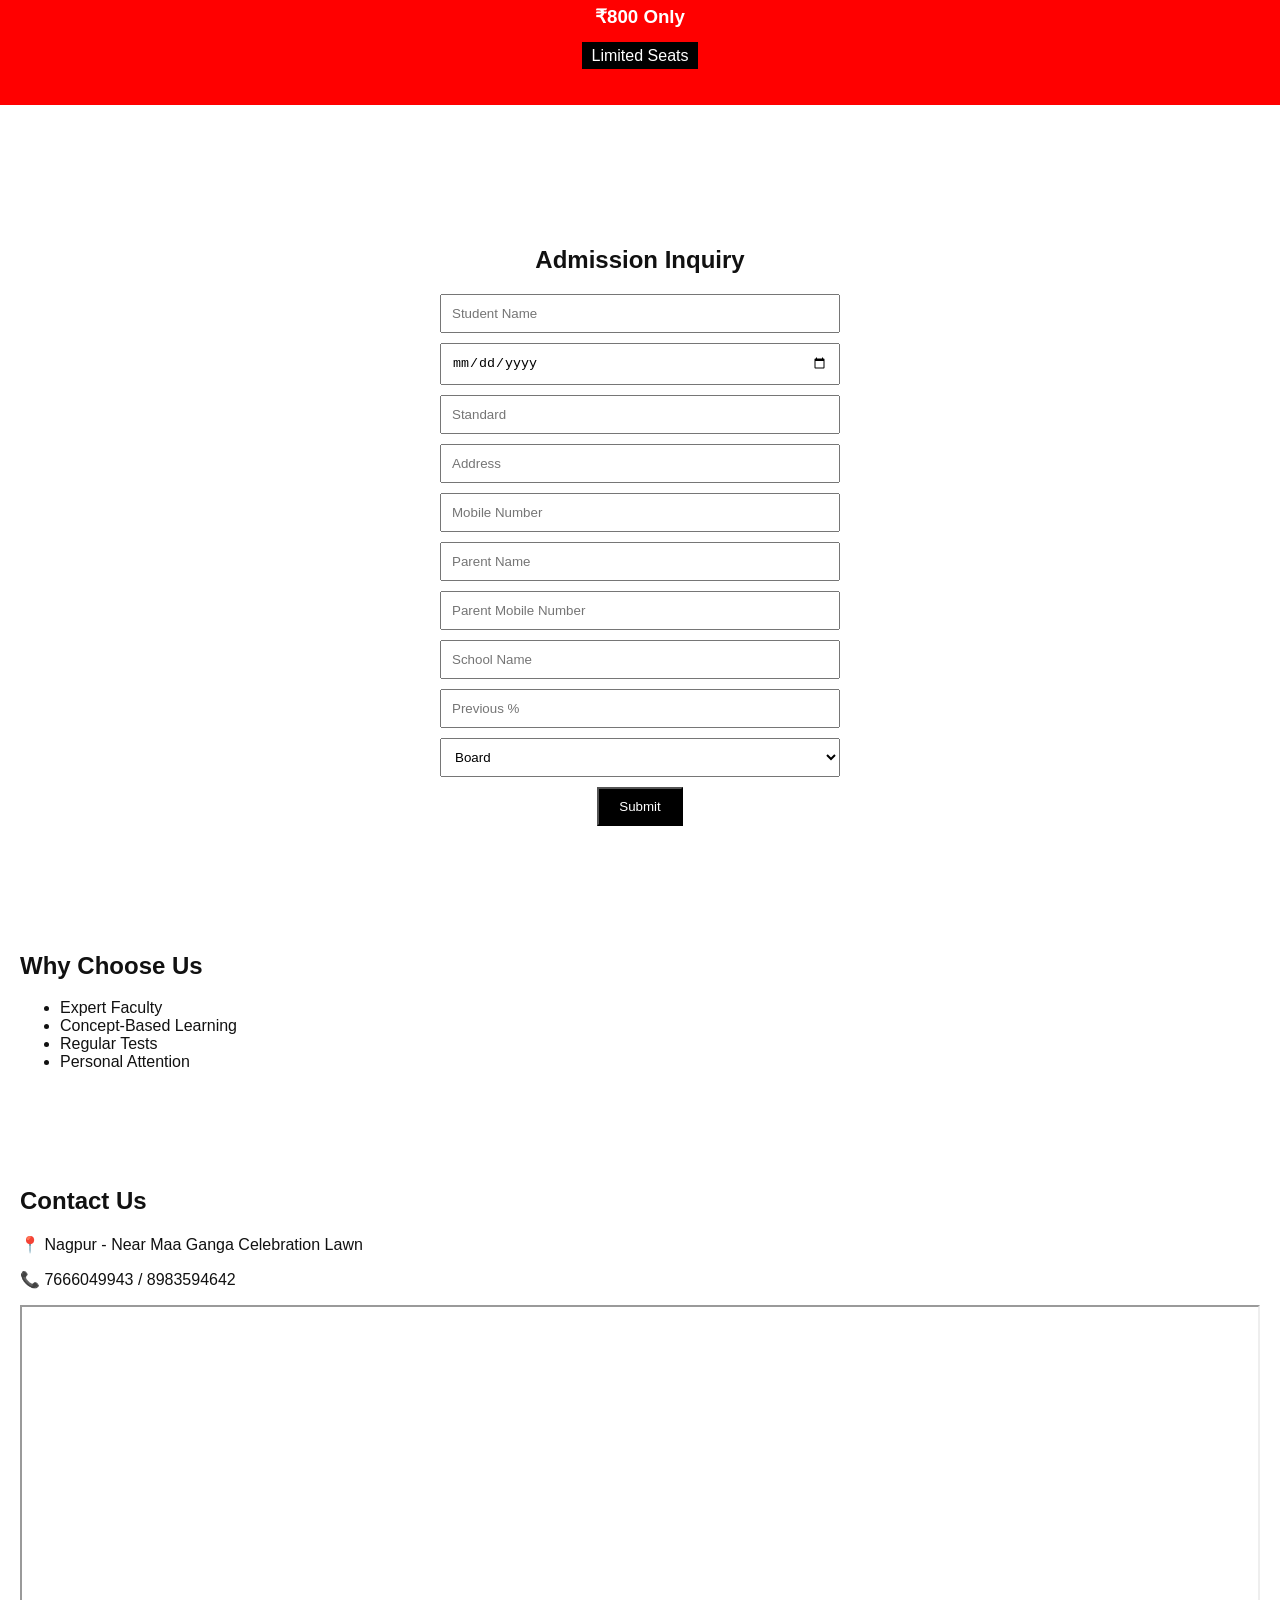
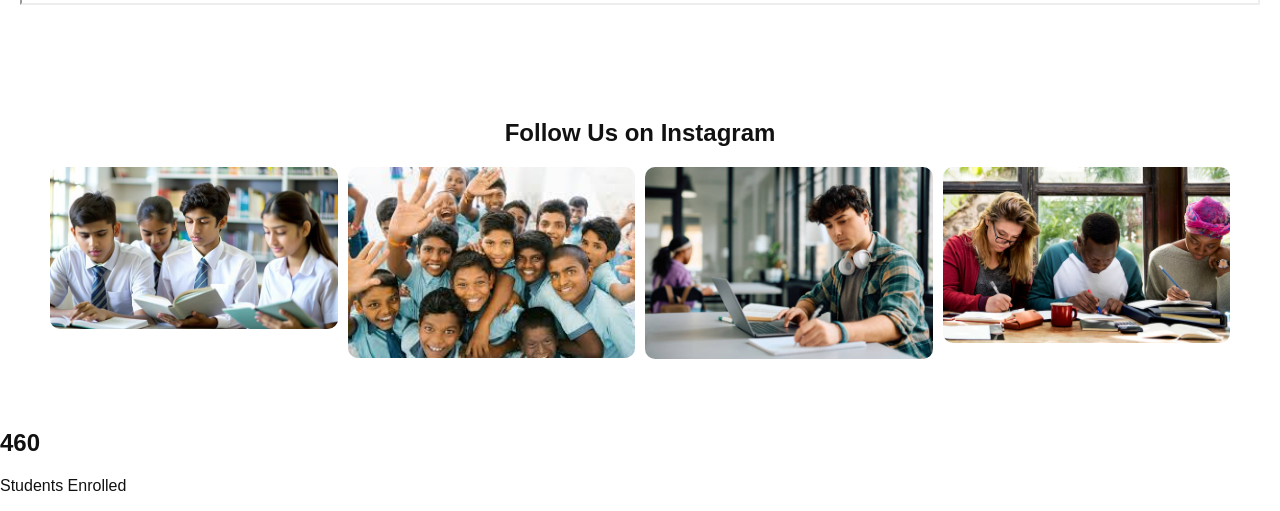
==== commit 5952f38e: "fifth commit" ====
--- a/index.html
+++ b/index.html
@@ -51,8 +51,8 @@
 
 <!-- 🎓 COURSES -->
 <section id="courses" class="courses">
-  <h2 style="text-align: center;">Courses Offered</h2><hr>
-
+  <h2 style="text-align: center; align-content: center;">Courses Offered</h2>
+ 
   <div class="card">
     <h3>CBSE Board</h3>
     <p>10th - ₹35,000/year</p>
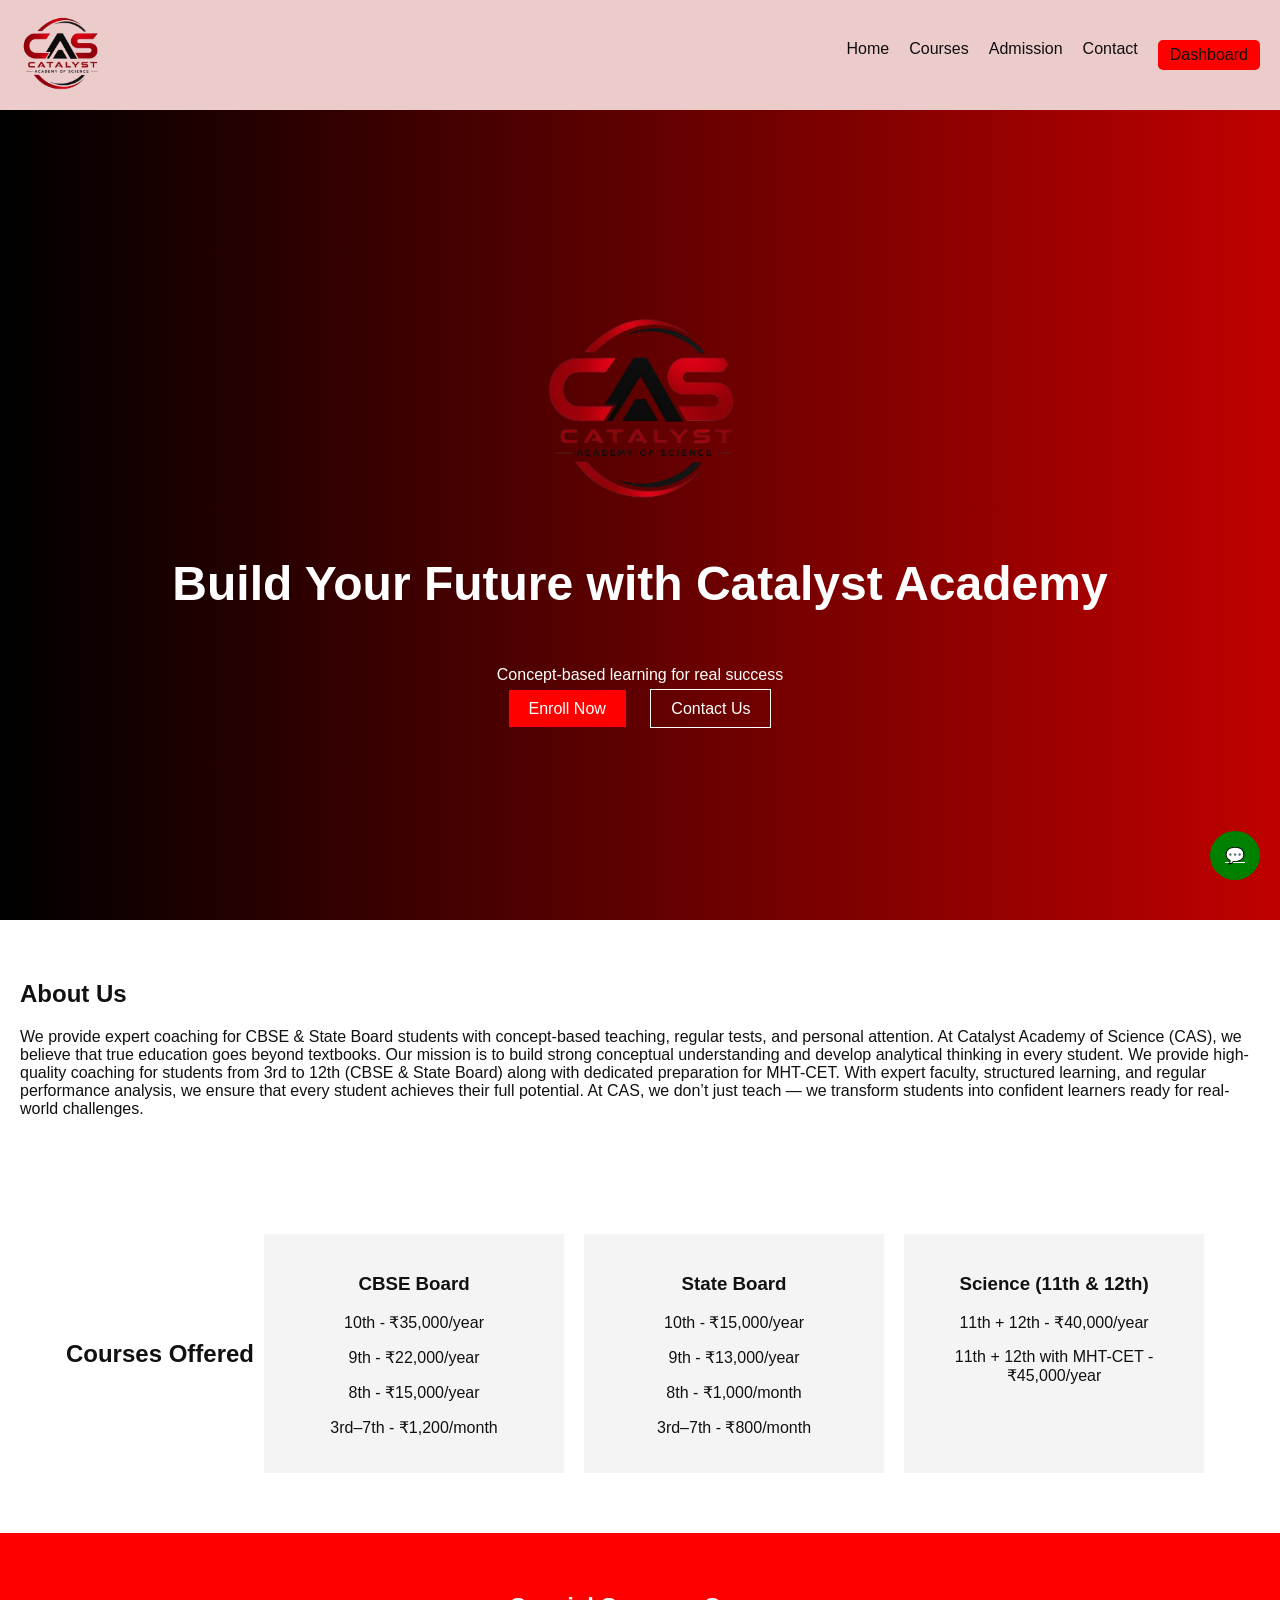
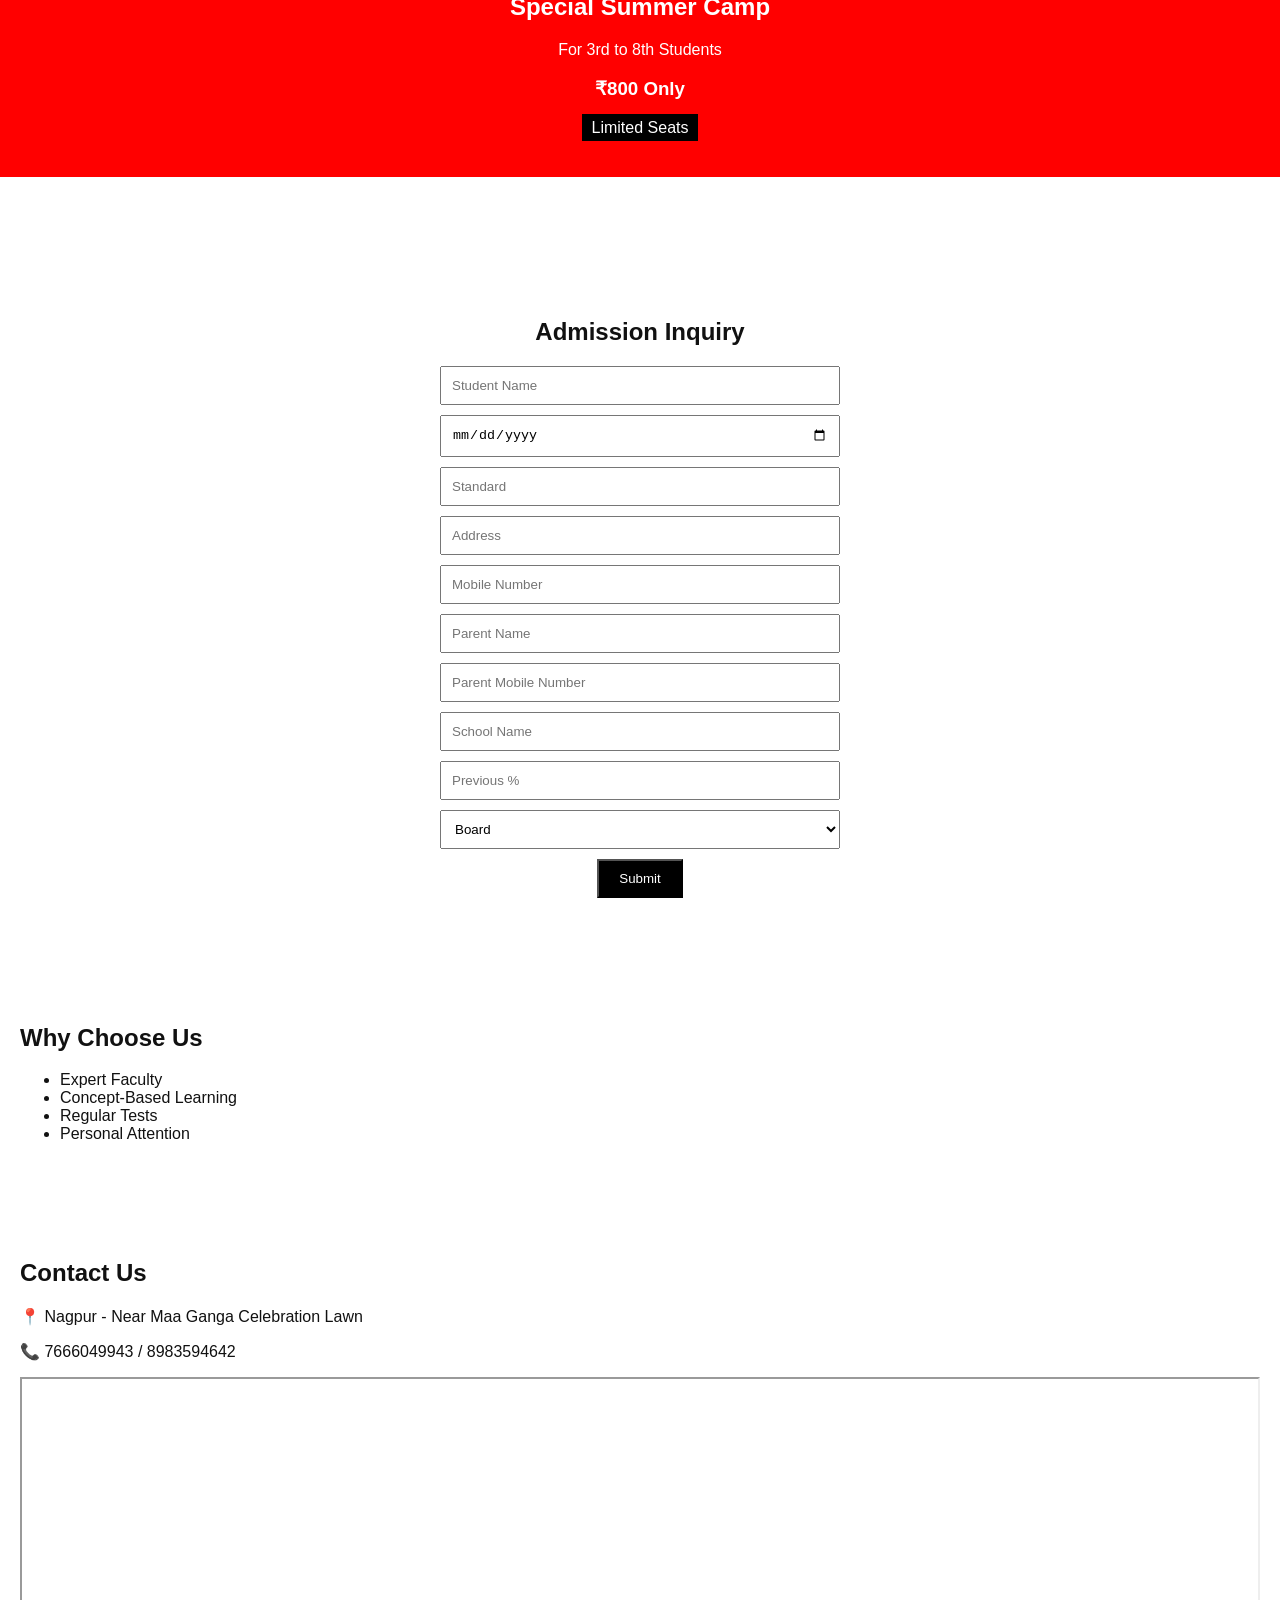
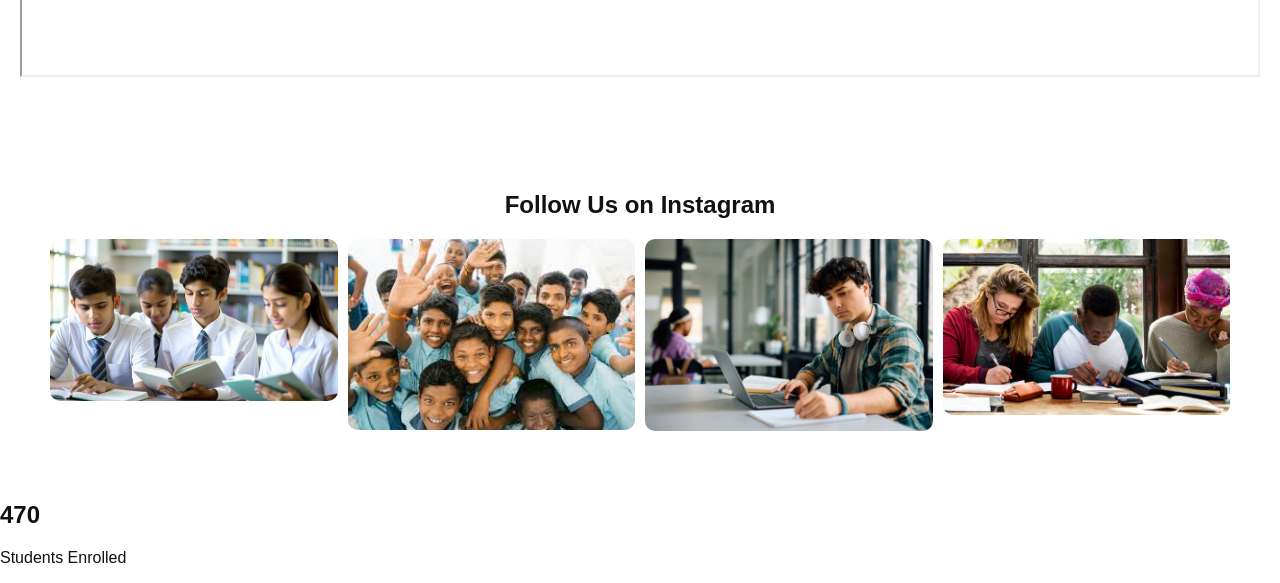
==== commit a9cf5ac9: "six commit" ====
--- a/index.html
+++ b/index.html
@@ -35,6 +35,9 @@
 
 <!-- 🔥 HERO -->
 <section id="home" class="hero">
+  <div class="image-box">
+  <img src="images/WhatsApp_Image_2026-04-06_at_1.54.15_PM-removebg-preview.png" alt="image" width="250px">
+</div>
   <h1>Build Your Future with Catalyst Academy</h1>
   <p>Concept-based learning for real success</p>
   <div class="btns">
@@ -46,7 +49,13 @@
 <!-- 📚 ABOUT -->
 <section class="about" data-aos="fade-up">
   <h2>About Us</h2>
-  <p>We provide expert coaching for CBSE & State Board students with concept-based teaching, regular tests, and personal attention.</p>
+  <p>We provide expert coaching for CBSE & State Board students with concept-based teaching, regular tests, and personal attention.
+    At Catalyst Academy of Science (CAS), we believe that true education goes beyond textbooks. 
+    Our mission is to build strong conceptual understanding and develop analytical thinking in every student.
+    We provide high-quality coaching for students from 3rd to 12th (CBSE & State Board) along with dedicated preparation for MHT-CET.
+    With expert faculty, structured learning, and regular performance analysis, we ensure that every student achieves their full potential.
+    At CAS, we don’t just teach — we transform students into confident learners ready for real-world challenges.
+  </p>
 </section>
 
 <!-- 🎓 COURSES -->
--- a/style.css
+++ b/style.css
@@ -12,8 +12,8 @@
   justify-content: space-between;
   align-items: center;
   padding: 15px 20px;
-  background: #e3a7a7;
-  color: white;
+  background: #eccbcb;
+  color: rgb(24, 21, 21);
   position: sticky;
   top: 0;
   z-index: 1000;
@@ -25,7 +25,7 @@
 }
 
 .navbar a {
-  color: white;
+  color: rgb(16, 14, 14);
   text-decoration: none;
 }
 
@@ -114,6 +114,28 @@
   text-align: center;
 }
 
+/* Logo Animation */
+.image-box img {
+  width: 200px;
+  height: 200px;
+  border-radius: 50%;
+  object-fit: cover;
+
+  animation: swing 2s ease-in-out infinite;
+}
+
+/* 🔄 Left to Right Rotation */
+@keyframes swing {
+  0%   { transform: rotate(-10deg); }  /* left */
+  50%  { transform: rotate(10deg); }   /* right */
+  100% { transform: rotate(-10deg); }  /* back left */
+}
+
+
+
+
+
+
 @media (max-width: 768px){
   .hero h1 {
     font-size: 1.8rem;
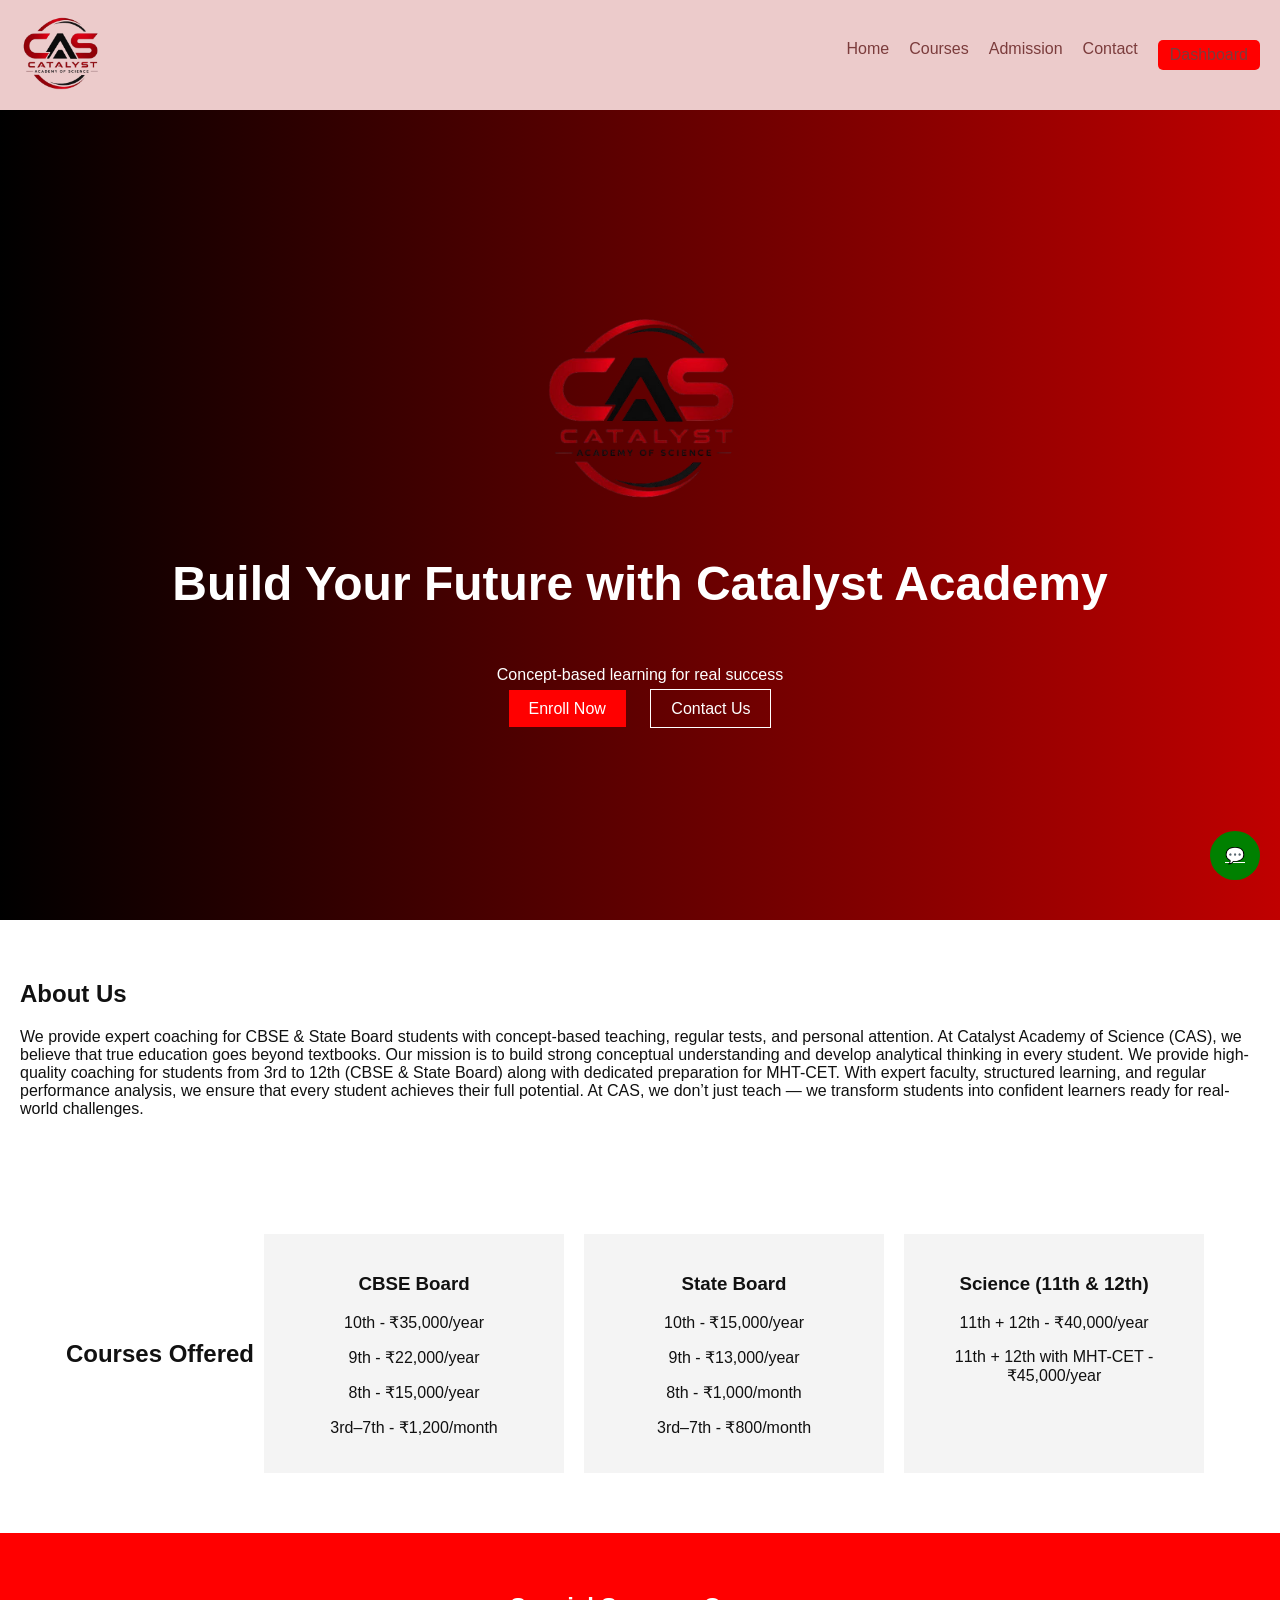
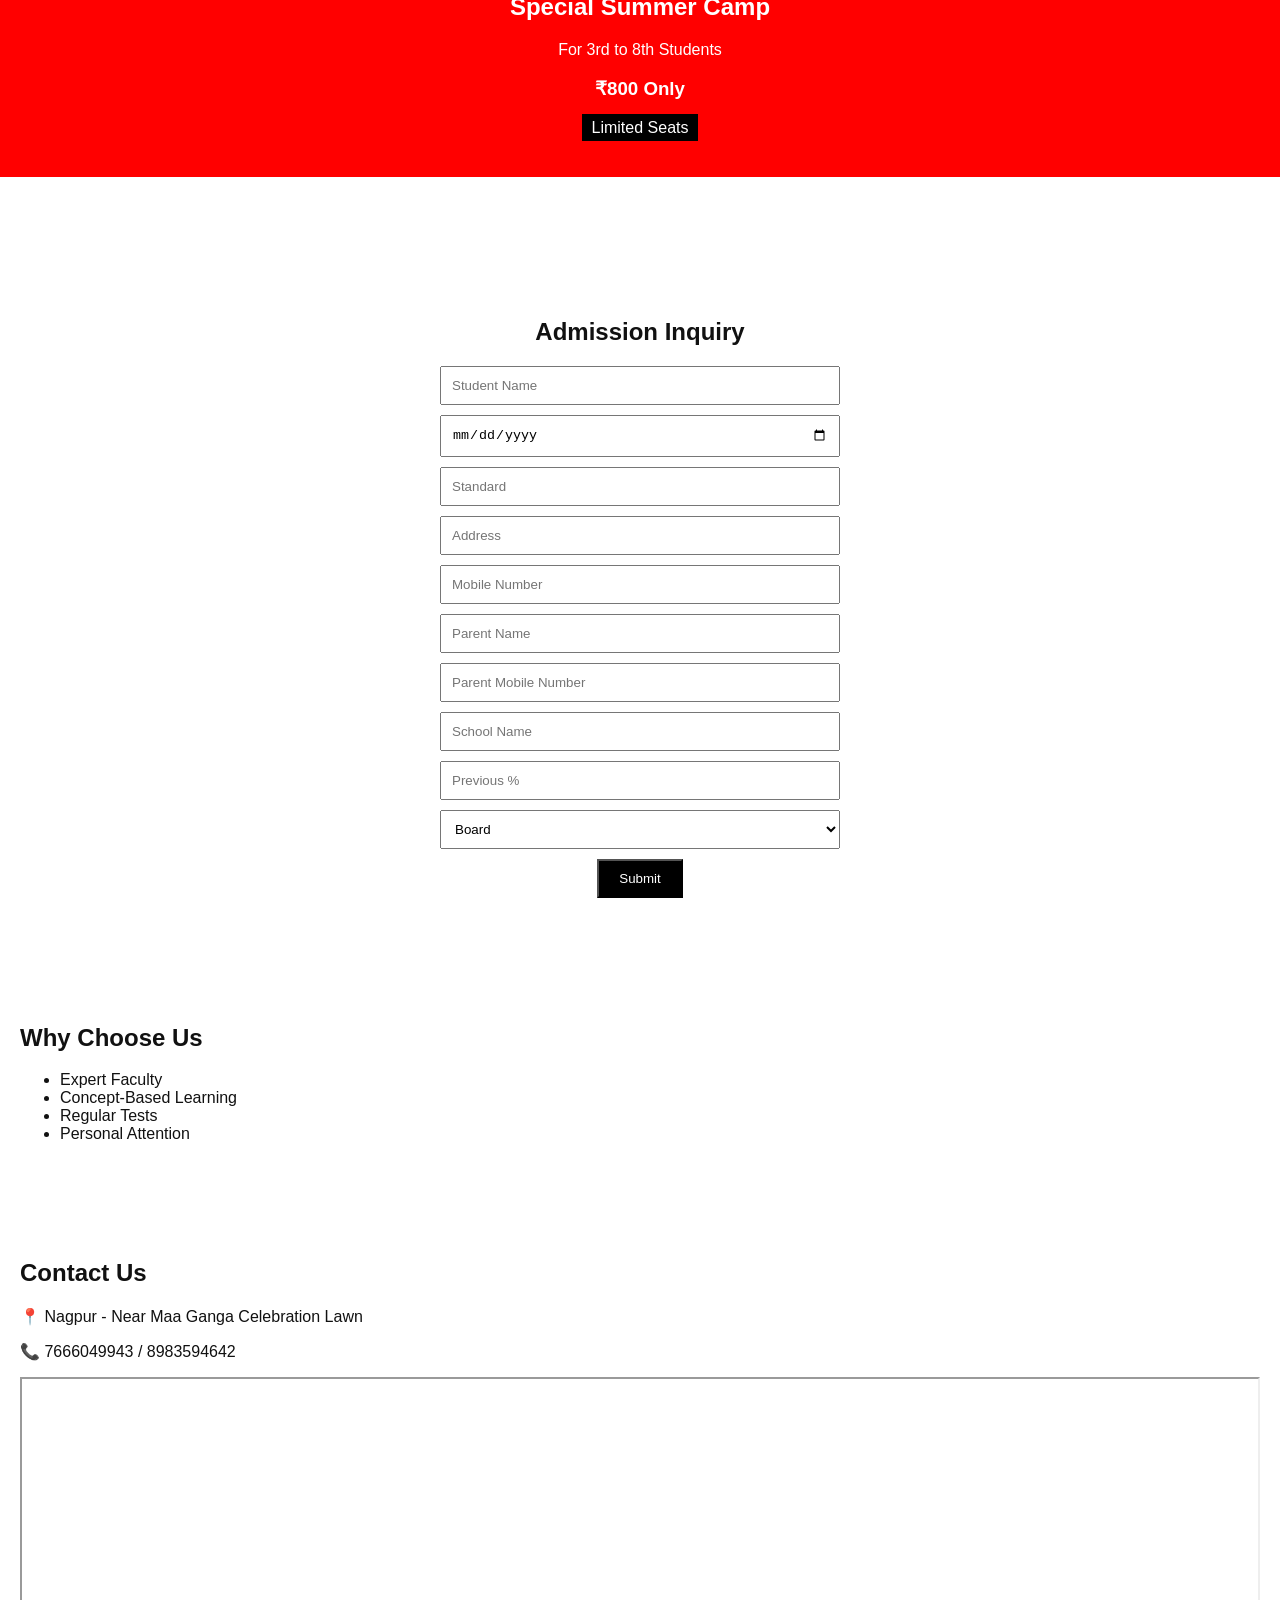
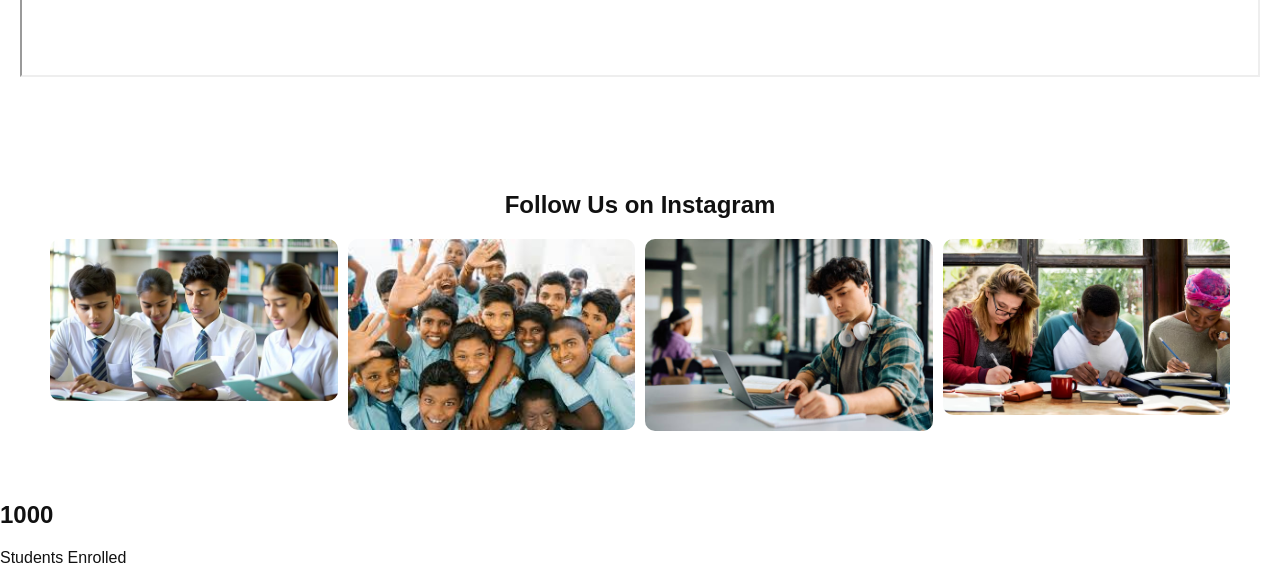
==== commit fad0fd9b: "Eight commit" ====
--- a/index.html
+++ b/index.html
@@ -154,7 +154,7 @@
 </section>
 
 <!-- 🔢 COUNTER -->
-<h2 class="counter" data-target="500">0</h2>
+<h2 class="counter" data-target="1000">0</h2>
 <p>Students Enrolled</p>
 
 <!-- WhatsApp -->
--- a/style.css
+++ b/style.css
@@ -13,7 +13,7 @@
   align-items: center;
   padding: 15px 20px;
   background: #eccbcb;
-  color: rgb(24, 21, 21);
+  color: rgb(234, 226, 226);
   position: sticky;
   top: 0;
   z-index: 1000;
@@ -25,7 +25,7 @@
 }
 
 .navbar a {
-  color: rgb(16, 14, 14);
+  color: rgb(123, 60, 60);
   text-decoration: none;
 }
 
